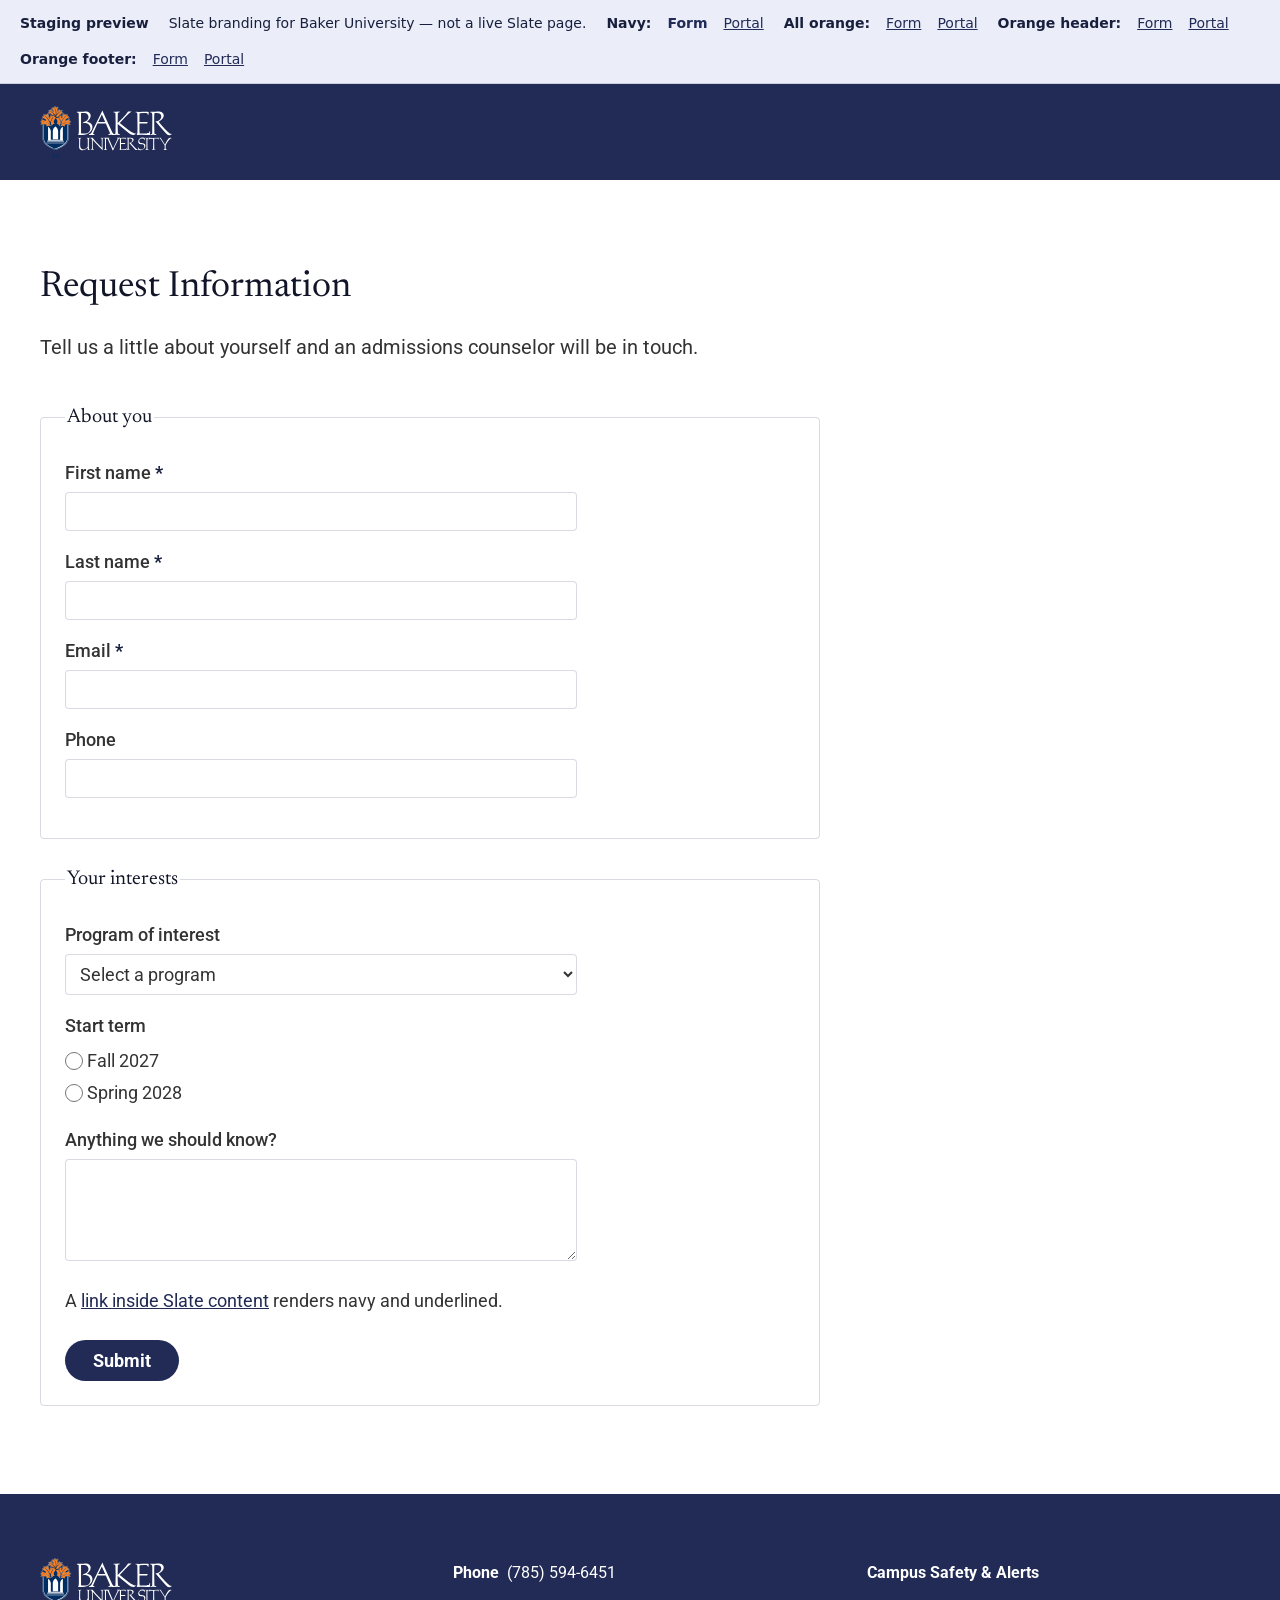
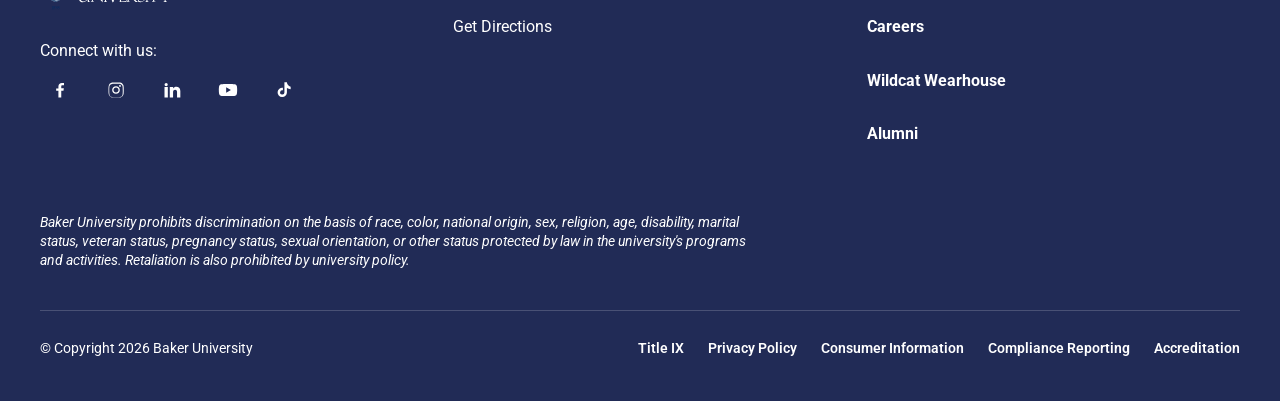
==== index.html @ 37a2f18e "Split chrome themes into independent header, footer and accent switches Full orange on both bands re" ====
<!doctype html>
<html lang="en">
<head>
    <meta charset="utf-8">
    <meta name="viewport" content="width=device-width, initial-scale=1">

    <title>Request Information | Baker University</title>
    <meta name="description" content="Staging preview of Baker University's Slate branding — form page, navy treatment.">
    <meta name="robots" content="noindex,nofollow">

    <!-- Same families and weights requested in shared/build.xslt. -->
    <link rel="preconnect" href="https://fonts.googleapis.com">
    <link rel="preconnect" href="https://fonts.gstatic.com" crossorigin>
    <link rel="stylesheet" href="https://fonts.googleapis.com/css2?family=Newsreader:ital,opsz,wght@0,6..72,300;0,6..72,400;0,6..72,500;0,6..72,600;1,6..72,300;1,6..72,400&family=Roboto:wght@300;400;500;700&display=swap">

    <!-- The SAME stylesheet that ships to Slate, not a staging copy of it. -->
    <link rel="stylesheet" href="shared/build.css">

    <style>
        .preview-bar {
            font: 500 14px/1.4 system-ui, -apple-system, "Segoe UI", sans-serif;
            background: #EBEEF9;
            color: #171F3D;
            padding: 10px 20px;
            display: flex;
            flex-wrap: wrap;
            gap: 8px 20px;
            align-items: center;
            border-bottom: 1px solid rgba(23, 31, 61, 0.15);
        }
        .preview-bar strong { font-weight: 700; }
        .preview-bar nav { display: flex; flex-wrap: wrap; gap: 8px 16px; align-items: center; }
        .preview-bar__group { font-weight: 700; }
        .preview-bar a { color: #212B56; padding: 4px 0; }
        .preview-bar a[aria-current] { text-decoration: none; font-weight: 700; }
        @media print { .preview-bar { display: none; } }
    </style>
</head>
<body>

    <!-- GENERATED by tools/make-staging.py — edit shared/build.xslt or
         tools/demo/demo-form.html, then re-run the script. -->

    <a class="skip-link" href="#main-content">Skip to main content</a>

    <div class="preview-bar">
        <strong>Staging preview</strong>
        <span>Slate branding for Baker University &mdash; not a live Slate page.</span>
        <nav aria-label="Navy pages">
            <span class="preview-bar__group">Navy:</span>
                <a href="index.html" aria-current="page">Form</a>
                <a href="portal.html">Portal</a>
        </nav>
        <nav aria-label="All orange pages">
            <span class="preview-bar__group">All orange:</span>
                <a href="index-orange.html">Form</a>
                <a href="portal-orange.html">Portal</a>
        </nav>
        <nav aria-label="Orange header pages">
            <span class="preview-bar__group">Orange header:</span>
                <a href="index-orange-header.html">Form</a>
                <a href="portal-orange-header.html">Portal</a>
        </nav>
        <nav aria-label="Orange footer pages">
            <span class="preview-bar__group">Orange footer:</span>
                <a href="index-orange-footer.html">Form</a>
                <a href="portal-orange-footer.html">Portal</a>
        </nav>
    </div>

<header class="site-header" role="banner">
      <div class="site-header__inner">
        <a class="site-header__brand" href="https://www.bakeru.edu/" aria-label="Baker University home">
          <img class="site-header__logo" src="images/logo-baker.svg" alt="Baker University" width="132" height="52" />
        </a>
      </div>
    </header>

    <main id="main-content" class="slate-form-area" role="main">
        <div class="slate-form-area__inner">
            <div id="global"></div>
            <div id="content">

            <!-- DEMO CONTENT — staging only, never shipped. Reproduces the markup Slate
                 renders for a form so the client reviews something realistic and the Slate
                 UI overrides in build.css can be checked before deploy. -->

            <div class="slate-form-area__heading">
                <h1>Request Information</h1>
                <p class="slate-form-area__lede">Tell us a little about yourself and an admissions counselor will be in touch.</p>
            </div>

            <form class="default" action="#" onsubmit="return false;">
                <fieldset>
                    <legend>About you</legend>
                    <div class="form_question form_text">
                        <label for="d_first">First name <span class="required">*</span></label>
                        <input type="text" id="d_first" name="first" size="30">
                    </div>
                    <div class="form_question form_text">
                        <label for="d_last">Last name <span class="required">*</span></label>
                        <input type="text" id="d_last" name="last" size="30">
                    </div>
                    <div class="form_question form_email">
                        <label for="d_email">Email <span class="required">*</span></label>
                        <input type="email" id="d_email" name="email" size="30">
                    </div>
                    <div class="form_question form_phone">
                        <label for="d_phone">Phone</label>
                        <input type="tel" id="d_phone" name="phone" size="20">
                    </div>
                </fieldset>

                <fieldset>
                    <legend>Your interests</legend>
                    <div class="form_question form_select">
                        <label for="d_program">Program of interest</label>
                        <select id="d_program" name="program">
                            <option>Select a program</option>
                            <option>Business</option>
                            <option>Computer Science &amp; Technology</option>
                            <option>Education</option>
                            <option>Nursing</option>
                        </select>
                    </div>
                    <div class="form_question form_radio">
                        <label>Start term</label>
                        <ul class="cr">
                            <li class="cr"><input type="radio" id="d_t1" name="term"> <label class="inline" for="d_t1">Fall 2027</label></li>
                            <li class="cr"><input type="radio" id="d_t2" name="term"> <label class="inline" for="d_t2">Spring 2028</label></li>
                        </ul>
                    </div>
                    <div class="form_question form_textarea">
                        <label for="d_notes">Anything we should know?</label>
                        <textarea id="d_notes" name="notes" rows="4" cols="40"></textarea>
                    </div>
                    <p>A <a href="#">link inside Slate content</a> renders navy and underlined.</p>
                    <button class="default" type="button">Submit</button>
                </fieldset>
            </form>

            </div>
        </div>
    </main>

<footer class="site-footer" id="fsFooter" role="contentinfo">
      <div class="site-footer__inner">

        <div class="site-footer__top">

          <div class="site-footer__brand-col">
            <a class="site-footer__brand" href="https://www.bakeru.edu/" aria-label="Baker University home">
              <img class="site-footer__logo" src="images/logo-baker.svg" alt="Baker University" width="132" height="52" />
            </a>
            <p class="site-footer__social-label">Connect with us:</p>
            <nav class="site-footer__social" aria-label="Social media">
              <ul>
                <li>
                  <a href="https://www.facebook.com/BakerUniversity/" target="_blank" rel="noopener" aria-label="Baker University on Facebook (opens in a new window)">
                    <svg viewBox="0 0 24 24" aria-hidden="true" focusable="false" width="20" height="20" xmlns="http://www.w3.org/2000/svg"><path fill="currentColor" d="M13.5 21v-8h2.7l.4-3.1h-3.1V7.9c0-.9.3-1.5 1.6-1.5h1.7V3.6c-.3 0-1.3-.1-2.5-.1-2.5 0-4.2 1.5-4.2 4.3v2.4H7.4V13h2.7v8h3.4z" /></svg>
                  </a>
                </li>
                <li>
                  <a href="https://www.instagram.com/bakeruniversity/" target="_blank" rel="noopener" aria-label="Baker University on Instagram (opens in a new window)">
                    <svg viewBox="0 0 24 24" aria-hidden="true" focusable="false" width="20" height="20" xmlns="http://www.w3.org/2000/svg"><path fill="currentColor" d="M12 4.5c2.4 0 2.7 0 3.7.1 1 0 1.5.2 1.9.4.5.2.8.4 1.2.8.4.4.6.7.8 1.2.2.4.3.9.4 1.9 0 1 .1 1.3.1 3.7s0 2.7-.1 3.7c0 1-.2 1.5-.4 1.9-.2.5-.4.8-.8 1.2-.4.4-.7.6-1.2.8-.4.2-.9.3-1.9.4-1 0-1.3.1-3.7.1s-2.7 0-3.7-.1c-1 0-1.5-.2-1.9-.4-.5-.2-.8-.4-1.2-.8-.4-.4-.6-.7-.8-1.2-.2-.4-.3-.9-.4-1.9 0-1-.1-1.3-.1-3.7s0-2.7.1-3.7c0-1 .2-1.5.4-1.9.2-.5.4-.8.8-1.2.4-.4.7-.6 1.2-.8.4-.2.9-.3 1.9-.4 1 0 1.3-.1 3.7-.1M12 3c-2.4 0-2.8 0-3.7.1-1 0-1.6.2-2.2.4-.6.2-1.2.6-1.7 1.1S3.7 5.7 3.5 6.3c-.2.6-.4 1.2-.4 2.2C3 9.4 3 9.7 3 12s0 2.6.1 3.6c0 1 .2 1.6.4 2.2.2.6.6 1.2 1.1 1.7s1 .9 1.7 1.1c.6.2 1.2.4 2.2.4 1 .1 1.3.1 3.6.1s2.7 0 3.7-.1c1 0 1.6-.2 2.2-.4.6-.2 1.2-.6 1.7-1.1s.9-1 1.1-1.7c.2-.6.4-1.2.4-2.2 0-1 .1-1.3.1-3.6s0-2.6-.1-3.7c0-1-.2-1.6-.4-2.2-.2-.6-.6-1.2-1.1-1.7s-1-.9-1.7-1.1c-.6-.2-1.2-.4-2.2-.4C14.6 3 14.3 3 12 3zm0 4.4c-2.5 0-4.6 2-4.6 4.6s2 4.6 4.6 4.6 4.6-2 4.6-4.6-2.1-4.6-4.6-4.6zm0 7.6c-1.7 0-3-1.3-3-3s1.3-3 3-3 3 1.3 3 3-1.3 3-3 3zm4.8-8.9c-.6 0-1.1.5-1.1 1.1s.5 1.1 1.1 1.1 1.1-.5 1.1-1.1c-.1-.6-.5-1.1-1.1-1.1z" /></svg>
                  </a>
                </li>
                <li>
                  <a href="https://www.linkedin.com/school/baker-university/" target="_blank" rel="noopener" aria-label="Baker University on LinkedIn (opens in a new window)">
                    <svg viewBox="0 0 24 24" aria-hidden="true" focusable="false" width="20" height="20" xmlns="http://www.w3.org/2000/svg"><path fill="currentColor" d="M6.94 5.5a1.94 1.94 0 1 1-3.88 0 1.94 1.94 0 0 1 3.88 0zM7 8.48H3V21h4V8.48zm6.32 0H9.34V21h3.94v-6.57c0-3.66 4.77-4 4.77 0V21H22v-7.93c0-6.17-7.06-5.94-8.72-2.91l.04-1.68z" /></svg>
                  </a>
                </li>
                <li>
                  <a href="https://www.youtube.com/channel/UChKbAy2Vp01oiNcTcpHyY4g" target="_blank" rel="noopener" aria-label="Baker University on YouTube (opens in a new window)">
                    <svg viewBox="0 0 24 24" aria-hidden="true" focusable="false" width="20" height="20" xmlns="http://www.w3.org/2000/svg"><path fill="currentColor" d="M23 12s0-3.2-.4-4.7a3 3 0 0 0-2.1-2.1C18.9 4.7 12 4.7 12 4.7s-6.9 0-8.5.5a3 3 0 0 0-2.1 2.1C1 8.8 1 12 1 12s0 3.2.4 4.7a3 3 0 0 0 2.1 2.1c1.6.5 8.5.5 8.5.5s6.9 0 8.5-.5a3 3 0 0 0 2.1-2.1c.4-1.5.4-4.7.4-4.7zM9.8 15.2V8.8l5.7 3.2-5.7 3.2z" /></svg>
                  </a>
                </li>
                <li>
                  <a href="https://www.tiktok.com/@bakeruniversity" target="_blank" rel="noopener" aria-label="Baker University on TikTok (opens in a new window)">
                    <svg viewBox="0 0 24 24" aria-hidden="true" focusable="false" width="20" height="20" xmlns="http://www.w3.org/2000/svg"><path fill="currentColor" d="M16.6 5.8a4.8 4.8 0 0 1-1.1-3.1h-3v12.2a2.6 2.6 0 1 1-1.8-2.5v-3a5.6 5.6 0 1 0 4.8 5.5V9.6a7.8 7.8 0 0 0 4.5 1.4V8a4.8 4.8 0 0 1-3.4-2.2z" /></svg>
                  </a>
                </li>
              </ul>
            </nav>
          </div>

          <section class="site-footer__contact" aria-label="Contact information">
            <ul>
              <li>
                <span class="site-footer__contact-label">Phone</span>
                <a href="tel:+17855946451">(785) 594-6451</a>
              </li>
              <li>
                <a href="https://maps.app.goo.gl/aQkYZK3bDLcsYEPbA" target="_blank" rel="noopener">Get Directions<span class="visually-hidden"> (opens in a new window)</span></a>
              </li>
            </ul>
          </section>

          <nav class="site-footer__utility" aria-label="Footer navigation">
            <ul>
              <li><a href="https://www.bakeru.edu/campus-safety">Campus Safety &amp; Alerts</a></li>
              <li><a href="https://www.bakeru.edu/about-baker/careers-baker">Careers</a></li>
              <li><a href="https://wildcatwearhouse.myshopify.com/" target="_blank" rel="noopener">Wildcat Wearhouse<span class="visually-hidden"> (opens in a new window)</span></a></li>
              <li><a href="https://www.bakeru.edu/alumni">Alumni</a></li>
            </ul>
          </nav>

        </div>

        <p class="site-footer__statement">Baker University prohibits discrimination on the basis of race, color, national origin, sex, religion, age, disability, marital status, veteran status, pregnancy status, sexual orientation, or other status protected by law in the university's programs and activities. Retaliation is also prohibited by university policy.</p>

        <div class="site-footer__bottom">
          <p class="site-footer__copyright">&#169; Copyright 2026 Baker University</p>
          <nav class="site-footer__legal" aria-label="Legal">
            <ul>
              <li><a href="https://www.bakeru.edu/policies-procedures/title-ix">Title IX</a></li>
              <li><a href="https://www.bakeru.edu/policies-procedures/privacy-policy">Privacy Policy</a></li>
              <li><a href="https://www.bakeru.edu/consumer-information">Consumer Information</a></li>
              <li><a href="https://www.bakeru.edu/policies-procedures/compliance-reporting">Compliance Reporting</a></li>
              <li><a href="https://www.bakeru.edu/about-baker/accreditations-standards">Accreditation</a></li>
            </ul>
          </nav>
        </div>

      </div>
    </footer>

</body>
</html>
---- shared/build.css ----
/* ============================================================================
   build.css — Baker University Slate branding
   ----------------------------------------------------------------------------
   This is the production stylesheet pasted into Slate's Branding Editor AND
   the stylesheet the staging page loads. One file, no flattening step, so the
   two can never drift apart.

   It contains no image references, which is what makes that possible: the only
   asset (the logo) is an <img> in the markup, not a CSS background.

   Structure (cascade order):
     1. Design tokens
     2. Minimal reset          — deliberately scoped; see the note in that section
     3. Base typography
     4. Layout                 — the Slate content region
     5. Components             — site-header, site-footer
     6. Slate UI overrides     — elements Slate renders itself

   Retuning brand color, type or spacing means editing tokens in section 1.
   Everything below reads from them.
   ============================================================================ */


/* ============================================================================
   1. DESIGN TOKENS
   ----------------------------------------------------------------------------
   Colors are sampled from bakeru.edu's computed styles, not from the brand
   guidelines PDF, because the portal has to read as part of the live site.

   Where they differ (the PDF lists navy #001E42 and Cadmium Orange #F4771D as
   primary; the site renders navy #212B56 and a lighter orange), the site wins.
   Both values are recorded here so the difference is a decision, not a bug.
   ============================================================================ */

:root {

    /* Brand — as the live site renders them */
    --color-navy:         #212B56;   /* main header bar, footer, primary buttons */
    --color-navy-dark:    #171F3D;   /* site's utility bar; hover/active surfaces */
    --color-navy-deep:    #111527;   /* headings, text on light/orange surfaces */
    --color-orange:       #F6924A;   /* accent fills — pairs with navy-deep text */
    --color-orange-brand: #F4771D;   /* brand guide Cadmium Orange; accents only  */
    --color-light-navy:   #EBEEF9;   /* tint surfaces, pill backgrounds */
    --color-white:        #FFFFFF;
    --color-off-white:    #FFFCF6;   /* the site's nav text white */

    /* Surfaces & text */
    --color-text-body:    #333333;
    --color-text-heading: var(--color-navy-deep);
    --color-text-on-dark: var(--color-white);
    /* The header and footer are themed independently (see section 7), so each
       band carries its own text colour rather than sharing one. */
    --color-text-on-header: var(--color-text-on-dark);
    --color-text-on-footer: var(--color-text-on-dark);
    --color-link:         var(--color-navy);   /* NOT orange — see note below */
    --color-bg-page:      var(--color-white);
    --color-bg-header:    var(--color-navy);
    --color-bg-footer:    var(--color-navy);
    --color-divider:      rgba(255, 255, 255, 0.18);
    --color-border-soft:  rgba(33, 43, 86, 0.17);

    /* Accessibility note on orange:
       #F4771D on white is about 2.8:1 — it fails WCAG AA for text. Orange is
       used here as a fill with --color-navy-deep text on top (the pattern the
       live site uses for its buttons), never as text or a link color. */

    /* Typography — both families are Google Fonts and both match the brand
       guidelines, so there is no paid-font substitution to manage. */
    --font-heading: "Newsreader", Georgia, "Times New Roman", serif;
    --font-body:    "Roboto", system-ui, -apple-system, "Segoe UI", Arial, sans-serif;

    /* Type scale */
    --fz-display:   3rem;        /* 48px */
    --fz-h1:        2.25rem;     /* 36px */
    --fz-h2:        1.75rem;     /* 28px */
    --fz-h3:        1.25rem;     /* 20px */
    --fz-body:      1.125rem;    /* 18px — the site's body size */
    --fz-ui:        1rem;        /* 16px — footer links, utility text */
    --fz-lede:      1.25rem;     /* 20px — intro paragraph under a page title */
    --fz-small:     0.875rem;    /* 14px */
    --fz-legal:     0.8125rem;   /* 13px */

    --lh-tight:     1.15;
    --lh-snug:      1.35;
    --lh-normal:    1.667;   /* 30px on 18px, as the site sets it */

    --letter-spacing-label: 0.06em;

    /* Spacing */
    --space-2xs:  0.25rem;
    --space-xs:   0.5rem;
    --space-sm:   1rem;
    --space-md:   1.5rem;
    --space-lg:   2.5rem;
    --space-xl:   4rem;
    --space-2xl:  5rem;

    /* Layout */
    --max-width-content:  1280px;
    --max-width-form:     780px;   /* forms, events, decision letters */
    --max-width-wide:     1120px;  /* checklist/portal pages with a sidebar */
    --content-pad-x:      1.25rem;
    --content-pad-x-lg:   2.5rem;

    --header-height:      96px;
    --header-height-sm:   72px;
    --logo-height:        52px;
    --logo-height-sm:     40px;

    --radius-pill:        9999px;
    --radius-sm:          4px;
    --transition-fast:    150ms ease;
}


/* ============================================================================
   2. MINIMAL RESET (scoped on purpose)
   ----------------------------------------------------------------------------
   A full modern reset is too aggressive for Slate. Universal `margin: 0` and
   `list-style: none` break Slate's own form rendering, checklist and menus,
   which we do not control and cannot re-style exhaustively. This is the safe
   subset: box-sizing, media defaults, motion preferences, and a screen-reader
   utility that doubles as an alias for Slate's own .fsStyleSROnly.
   ============================================================================ */

*,
*::before,
*::after {
    box-sizing: border-box;
}

img,
picture,
video,
canvas,
svg {
    max-width: 100%;
    height: auto;
}

.site-header svg,
.site-footer svg {
    display: block;
}

@media (prefers-reduced-motion: reduce) {
    *,
    *::before,
    *::after {
        animation-duration: 0.01ms !important;
        animation-iteration-count: 1 !important;
        transition-duration: 0.01ms !important;
        scroll-behavior: auto !important;
    }
}

.visually-hidden,
.fsStyleSROnly {
    position: absolute;
    width: 1px;
    height: 1px;
    padding: 0;
    margin: -1px;
    overflow: hidden;
    clip: rect(0, 0, 0, 0);
    white-space: nowrap;
    border: 0;
}

/* Keyboard users must be able to jump past the header on every Slate page. */
.skip-link {
    position: absolute;
    left: -9999px;
    top: 0;
    z-index: 999;
    padding: var(--space-xs) var(--space-sm);
    background-color: var(--color-white);
    color: var(--color-navy);
    font-family: var(--font-body);
    font-weight: 700;
    text-decoration: none;
}

.skip-link:focus {
    left: 0;
}

/* One visible focus treatment for everything, including Slate's own controls.
   The :focus rule is the fallback; :focus-visible then removes the ring for
   mouse users in browsers that support it. */
a:focus,
button:focus,
input:focus,
select:focus,
textarea:focus {
    outline: 3px solid var(--color-orange);
    outline-offset: 2px;
}

a:focus:not(:focus-visible),
button:focus:not(:focus-visible),
input:focus:not(:focus-visible),
select:focus:not(:focus-visible),
textarea:focus:not(:focus-visible) {
    outline: none;
}

a:focus-visible,
button:focus-visible,
input:focus-visible,
select:focus-visible,
textarea:focus-visible {
    outline: 3px solid var(--color-orange);
    outline-offset: 2px;
}

/* On navy, orange does not separate from the background enough — use white
   with an orange inner edge so the ring reads on either surface. */
.site-header a:focus-visible,
.site-footer a:focus-visible {
    outline-color: var(--color-white);
}


/* ============================================================================
   3. BASE TYPOGRAPHY
   ============================================================================ */

body {
    margin: 0;
    background-color: var(--color-bg-page);
    color: var(--color-text-body);
    font-family: var(--font-body);
    font-size: var(--fz-body);
    line-height: var(--lh-normal);
    -webkit-font-smoothing: antialiased;
    -moz-osx-font-smoothing: grayscale;
}

/* Headings inside Slate content get the serif treatment, matching the site.
   Scoped to #content and our own chrome so Slate's UI chrome is left alone. */
#content h1,
#content h2,
#content h3,
.slate-form-area__heading h1 {
    font-family: var(--font-heading);
    color: var(--color-text-heading);
    font-weight: 400;
    line-height: var(--lh-tight);
}

#content h1,
.slate-form-area__heading h1 {
    font-size: clamp(2rem, 1.6rem + 1.4vw, var(--fz-h1));
}

#content h2 {
    font-size: var(--fz-h2);
}

#content h3 {
    font-size: var(--fz-h3);
}


/* ============================================================================
   4. LAYOUT — the Slate content region
   ----------------------------------------------------------------------------
   Slate injects every page it renders (forms, events, portal pages, the
   application checklist, decision letters) inside #content. This wrapper gives
   all of them the same width, padding and vertical rhythm.

   build.xslt's inline <style> — which is Slate's own, kept verbatim — also sets
   #content { padding: 15px }. We layer on top of that rather than fight it.
   ============================================================================ */

.container,
.site-header__inner,
.site-footer__inner,
.slate-form-area__inner {
    width: 100%;
    max-width: var(--max-width-content);
    margin-inline: auto;
    padding-inline: var(--content-pad-x);
}

@media (min-width: 1024px) {
    .container,
    .site-header__inner,
    .site-footer__inner,
    .slate-form-area__inner {
        padding-inline: var(--content-pad-x-lg);
    }
}

.slate-form-area {
    background-color: var(--color-bg-page);
    padding-block: var(--space-xl);
    min-height: 55vh;
}

/* The wrapper is the same container as the header and footer, so Slate content
   starts on the same left gutter as the logo — which is how bakeru.edu lines up
   its own interior pages. The reading measure is applied to #content inside it
   rather than by centering a narrower wrapper, which would leave the content
   floating off the chrome's grid. */

/* Slate's own inline <style> in build.xslt sets #content { padding: 15px }.
   Rather than fight it, override it deterministically so all gutters come from
   the wrapper and staging matches production to the pixel. */
.slate-form-area #content {
    padding: 0;
}

.slate-form-area__heading,
.slate-form-area #content {
    max-width: var(--max-width-form);
}

/* Checklist and portal pages render a #side / #main two-column layout, subtabs
   or a fixed table. At the form measure those get cramped, so widen when one is
   present. Browsers without :has() keep the form measure — tighter than ideal,
   never broken. */
.slate-form-area #content:has(#side),
.slate-form-area #content:has(ul.subtabs),
.slate-form-area #content:has(table.fixed) {
    max-width: var(--max-width-wide);
}

.slate-form-area__heading {
    margin-bottom: var(--space-lg);
}

.slate-form-area__lede {
    color: var(--color-text-body);
    font-size: var(--fz-lede);
    line-height: var(--lh-snug);
    margin-top: var(--space-xs);
    max-width: 62ch;
}


/* ============================================================================
   5. COMPONENTS — site-header
   ----------------------------------------------------------------------------
   Navy bar, logo only. The live site's mega-menu is deliberately not ported:
   it depends on the site's JavaScript, weighs ~166KB of markup on its own, and
   every link in it leads away from the form the applicant is in the middle of.
   ============================================================================ */

.site-header {
    background-color: var(--color-bg-header);
    position: relative;
    z-index: 10;
}

.site-header__inner {
    display: flex;
    align-items: center;
    justify-content: flex-start;
    min-height: var(--header-height);
}

/* The brand link wraps only an image, so it normally shows no text — but if
   the logo ever fails to load, the alt text must still be legible on the band
   rather than falling back to the browser's default link blue. */
.site-header a,
.site-header a:link,
.site-header a:visited {
    color: var(--color-text-on-header);
    text-decoration: none;
}

.site-header__brand {
    display: inline-flex;
    align-items: center;
    line-height: 0;
    transition: opacity var(--transition-fast);
}

.site-header__brand:hover,
.site-header__brand:focus-visible {
    opacity: 0.8;
}

.site-header__logo {
    height: var(--logo-height);
    width: auto;
}

@media (max-width: 640px) {
    .site-header__inner {
        min-height: var(--header-height-sm);
    }
    .site-header__logo {
        height: var(--logo-height-sm);
    }
}


/* ============================================================================
   5. COMPONENTS — site-footer
   ----------------------------------------------------------------------------
   Mirrors bakeru.edu's footer: brand + social, contact, utility links, the
   non-discrimination statement, and a legal row. Flat navy, no background
   image — which is why this stylesheet has no url() references at all.
   ============================================================================ */

.site-footer {
    background-color: var(--color-bg-footer);
    color: var(--color-text-on-footer);
    font-size: var(--fz-ui);
    line-height: var(--lh-snug);
}

.site-footer__inner {
    padding-block: var(--space-xl) var(--space-lg);
}

.site-footer a,
.site-footer a:link,
.site-footer a:visited {
    color: var(--color-text-on-footer);
    text-decoration: none;
}

/* Text colour never changes on hover — one value per band is the only one with
   reliable contrast on it. Only the underline changes state. */
.site-footer a:hover,
.site-footer a:focus-visible {
    text-decoration: underline;
}

.site-footer__top {
    display: grid;
    grid-template-columns: repeat(auto-fit, minmax(240px, 1fr));
    gap: var(--space-lg);
    align-items: start;
}

/* ---- Brand + social ---- */

.site-footer__brand {
    display: inline-flex;
    line-height: 0;
}

.site-footer__logo {
    height: var(--logo-height);
    width: auto;
}

.site-footer__social-label {
    margin: var(--space-md) 0 var(--space-xs);
    font-size: var(--fz-ui);
}

.site-footer__social ul {
    display: flex;
    flex-wrap: wrap;
    gap: var(--space-sm);
    list-style: none;
    margin: 0;
    padding: 0;
}

.site-footer__social a {
    display: inline-flex;
    align-items: center;
    justify-content: center;
    width: 40px;
    height: 40px;
    border-radius: var(--radius-pill);
    color: var(--color-white);
    transition: background-color var(--transition-fast), color var(--transition-fast);
}

/* The one place the treatment inverts: the icon is the visual focus, not text,
   and orange-on-navy-deep clears contrast comfortably. */
.site-footer__social a:hover,
.site-footer__social a:focus-visible {
    background-color: var(--color-orange);
    color: var(--color-navy-deep);
    text-decoration: none;
}

/* ---- Contact ---- */

.site-footer__contact ul {
    list-style: none;
    margin: 0;
    padding: 0;
    display: grid;
    gap: var(--space-md);
}

.site-footer__contact li {
    display: flex;
    align-items: baseline;
    gap: var(--space-xs);
}

.site-footer__contact-label {
    font-weight: 700;
}

.site-footer__contact a {
    text-decoration: underline;
}

.site-footer__contact a:hover,
.site-footer__contact a:focus-visible {
    text-decoration: none;
}

/* ---- Utility links ---- */

.site-footer__utility ul {
    list-style: none;
    margin: 0;
    padding: 0;
    display: grid;
    gap: var(--space-md);
}

.site-footer__utility a {
    font-weight: 700;
}

/* List links are discrete targets, not inline prose, so give them enough
   height to satisfy WCAG 2.5.8 (24px minimum) on touch screens. */
.site-footer__utility a,
.site-footer__legal a,
.site-footer__contact a {
    display: inline-block;
    padding-block: 4px;
}

/* ---- Statement + legal ---- */

.site-footer__statement {
    margin: var(--space-xl) 0 var(--space-lg);
    font-size: var(--fz-small);
    font-style: italic;
    line-height: var(--lh-snug);
    max-width: 90ch;
}

.site-footer__bottom {
    display: flex;
    flex-wrap: wrap;
    gap: var(--space-sm) var(--space-lg);
    align-items: center;
    justify-content: space-between;
    padding-top: var(--space-md);
    border-top: 1px solid var(--color-divider);
}

.site-footer__copyright {
    margin: 0;
    font-size: var(--fz-small);
}

.site-footer__legal ul {
    display: flex;
    flex-wrap: wrap;
    gap: var(--space-sm) var(--space-md);
    list-style: none;
    margin: 0;
    padding: 0;
    font-size: var(--fz-small);
}

.site-footer__legal a {
    font-weight: 600;
    text-decoration: underline;
}

.site-footer__legal a:hover,
.site-footer__legal a:focus-visible {
    text-decoration: none;
}


/* ============================================================================
   6. SLATE UI OVERRIDES
   ----------------------------------------------------------------------------
   Rules below style elements Slate renders itself, not our chrome: forms, the
   application and financial aid checklists, the file uploader, the application
   menu sidebar, event registration, decision letters.

   Most of these are carried over from the standard Slate build.css and
   recolored to Baker's navy. They are known fixes for Slate's own markup, so
   if a future Slate release breaks one, comment it out rather than deleting it
   — that keeps the history of why it existed.

   IMPORTANT: reconcile this section against Baker's current build.css (in
   /reference) before handing the files to Charlie. Anything Baker's instance
   already relies on that is not represented here needs to be carried forward.
   ============================================================================ */

/* Links inside Slate content. Navy, not orange — orange fails contrast on
   white at text sizes. */
#content a,
#content a:link,
#content a:visited {
    color: var(--color-link);
    text-decoration: underline;
}

#content a:hover,
#content a:active,
#content a:focus-visible {
    color: var(--color-navy-dark);
    text-decoration: none;
}

/* ----------------------------------------------------------------------------
   Content rhythm and structural helpers.

   Slate ships its own stylesheet that gives #content its vertical rhythm, its
   horizontal subtab row and the floated #side / #main pair. We restate the
   structural essentials here for two reasons: the staging page has no Slate
   stylesheet behind it, so without these the client would review a page that
   does not resemble the real thing; and if a Slate release changes those
   defaults, our chrome keeps its shape.
   ---------------------------------------------------------------------------- */

#content p,
#content ul:not(.subtabs):not(.cr):not(.tabs),
#content ol,
#content table {
    margin-block: 0 var(--space-md);
}

#content h2 {
    margin-block: var(--space-lg) var(--space-sm);
}

#content h3 {
    margin-block: var(--space-md) var(--space-xs);
}

/* Slate marks radio/checkbox lists with .cr and expects them unbulleted. */
#content ul.cr,
#content li.cr {
    list-style: none;
}

#content ul.cr {
    margin: 0;
    padding: 0;
}

#content li.cr {
    display: flex;
    align-items: center;
    gap: var(--space-2xs);
    min-height: 32px;
}

/* Native radios and checkboxes render at 13px; scale them up so the control
   itself is a reasonable target, not just its label. */
#content .form_question input[type=radio],
#content .form_question input[type=checkbox] {
    width: 1.125rem;
    height: 1.125rem;
    margin: 0;
    accent-color: var(--color-navy);
}

/* Subtabs are a horizontal row of pills, not a bulleted list. */
#content ul.subtabs,
#content ul.tabs {
    display: flex;
    flex-wrap: wrap;
    gap: var(--space-xs);
    list-style: none;
    margin: 0;
    padding: 0 0 20px;
}

/* Readable defaults for Slate's data tables (checklists, decision summaries). */
#content table {
    border-collapse: collapse;
    width: 100%;
}

#content th,
#content td {
    padding: var(--space-xs) var(--space-sm);
    border-bottom: 1px solid var(--color-border-soft);
    text-align: left;
    vertical-align: top;
}

#content thead th {
    font-weight: 700;
    color: var(--color-text-heading);
    border-bottom-width: 2px;
}

/* Slate floats the portal sidebar; keep that here so staging matches. */
#side,
#main {
    float: left;
}

#content::after,
.slate-form-area__inner::after {
    content: "";
    display: table;
    clear: both;
}

/* Slate's form controls inherit inconsistent fonts and sizes from its own
   stylesheet; normalize them to Baker's body face. */
input,
button,
textarea,
select,
optgroup,
option,
input[type=password],
input[type=text],
input[type=email],
input[type=tel],
input:not([type]) {
    font-family: inherit !important;
    font-size: 100%;
}

/* Slate's form questions put the label inline with the control, which leaves a
   ragged column of inputs at different left edges. Stacking the label above the
   field lines every control up and gives the labels room to wrap on a phone. */
#content .form_question {
    margin-bottom: var(--space-sm);
}

#content .form_question > label {
    display: block;
    margin-bottom: var(--space-2xs);
}

/* Radio and checkbox options keep their inline label — the control belongs
   beside its text, not above it. */
#content .form_question li.cr > label,
#content .form_question label.inline {
    display: inline;
    margin-bottom: 0;
}

#content .form_question input[type=text],
#content .form_question input[type=password],
#content .form_question input[type=email],
#content .form_question input[type=tel],
#content .form_question input:not([type]),
#content .form_question textarea,
#content .form_question select {
    width: 100%;
    max-width: 32rem;
}

#content input[type=text],
#content input[type=password],
#content input[type=email],
#content input[type=tel],
#content input:not([type]),
#content textarea,
#content select {
    padding: 8px 10px;
    border: 1px solid var(--color-border-soft);
    border-radius: var(--radius-sm);
    background-color: var(--color-white);
    color: var(--color-text-body);
    max-width: 100%;
}

/* Slate marks required fields with .required — make that visible, not just
   conveyed by color. */
#content .form_question label .required,
#content .required {
    color: var(--color-navy-dark);
    font-weight: 700;
}

#content .form_label,
#content .form_question > label {
    font-weight: 500;
}

#content legend {
    max-width: 100%;   /* IE/Edge legend wrapping */
    font-family: var(--font-heading);
    font-size: var(--fz-h3);
    color: var(--color-text-heading);
}

#content fieldset {
    border: 1px solid var(--color-border-soft);
    border-radius: var(--radius-sm);
    padding: var(--space-md);
    /* Browsers give fieldset a default 2px inline margin, which knocks it off
       the left gutter the heading and chrome share. */
    margin: 0 0 var(--space-md);
}

/* Buttons — the site's pill treatment: navy fill, white label. */
button.default,
button[type=button],
button[type=submit],
#content input[type=submit] {
    padding: 10px 28px;
    border: 0;
    border-radius: var(--radius-pill);
    background-color: var(--color-navy);
    color: var(--color-white);
    font-weight: 700;
    cursor: pointer;
    transition: background-color var(--transition-fast);
}

button.default:hover,
button[type=button]:hover,
button[type=submit]:hover,
#content input[type=submit]:hover {
    background-color: var(--color-navy-dark);
}

/* Mobile: Slate's inputs default to fixed pixel widths that overflow. */
@media screen and (max-width: 600px) {
    button,
    textarea,
    input[type=password],
    input[type=text],
    input[type=email],
    input[type=tel],
    input:not([type]),
    div.form_question:not([class*="form_birthdate"]) select {
        width: 100%;
    }
}

/* iOS: stop the mega-wide Slate tables from scrolling the whole page sideways. */
#page {
    overflow-x: hidden;
}

/* Decision-letter confetti canvas sits above page content. */
body > canvas {
    z-index: 500;
}

/* Portfolio / file uploader */
.plupload_filelist_footer {
    height: 43px !important;
}

ul.tabs li a {
    height: 30px;
    font-size: var(--fz-small);
}

.slide {
    height: auto !important;
    width: auto !important;
}

/* Application and Financial Aid checklist subtabs */
#content ul.subtabs {
    padding-bottom: 20px;
}

#content ul.subtabs li a,
#content ul.subtabs li a:link,
#content ul.subtabs li a:visited {
    font-size: var(--fz-small);
    color: var(--color-link);
    padding: 10px;
    border: 1px solid var(--color-border-soft);
    box-shadow: 0.5px 0.5px 1px var(--color-border-soft);
    border-radius: var(--radius-sm);
    text-decoration: none;
}

#content ul.subtabs li a.selected {
    background-color: var(--color-navy) !important;
    color: var(--color-white) !important;
}

#content ul.subtabs li.selected a:hover {
    background-color: var(--color-navy-dark) !important;
    color: var(--color-white) !important;
    box-shadow: 0 5px 20px 5px rgba(0, 0, 0, 0.25);
    transition: all 170ms;
}

/* Application menu sidebar */
#side {
    width: 22%;
    box-sizing: border-box;
}

#main {
    width: 78%;
}

div#menu {
    width: auto;
}

div#menu {
    padding-right: var(--space-md);
}

div#menu ul {
    list-style: none;
    margin: 0;
    padding: 0;
}

div#menu ul li {
    margin-bottom: var(--space-2xs);
}

#content div#menu ul li a,
#content div#menu ul li a:link,
#content div#menu ul li a:visited {
    color: var(--color-link);
    text-decoration: none;
}

div#menu ul li a {
    display: block;
    width: 100%;
    min-width: 100px;
    padding: 8px 12px;
    border-left: 3px solid transparent;
    font-size: var(--fz-ui);
    font-weight: 500;
    overflow-wrap: break-word;
    text-decoration: none;
}

#content div#menu ul li a:hover,
#content div#menu ul li a:focus-visible {
    background-color: var(--color-light-navy);
    border-left-color: var(--color-orange);
    text-decoration: none;
}

#content div#menu ul li a.selected {
    background-color: var(--color-light-navy);
    border-left-color: var(--color-navy);
    color: var(--color-navy);
    font-weight: 700;
}

/* Slate's #side/#main are floated at fixed percentages; stack them on small
   screens so checklist pages stay usable on a phone. */
/* Below 900px the 22% sidebar is too narrow for Slate's menu labels, which
   wrap to three lines. Stack instead. */
@media only screen and (max-width: 899px) {
    #side,
    #main {
        width: 100%;
        float: none;
    }
    div#menu {
        padding-right: 0;
        margin-bottom: var(--space-md);
    }
}

/* Tables: Slate uses table.fixed with colgroups that do not reflow.

   The stock Slate fix stacks every cell into its own block row. That stops the
   overflow, but Slate's markup carries no per-cell labels, so a checklist
   collapses into an unlabelled run of values. Scrolling the table instead keeps
   each value under its column heading. Swap the two blocks if a client ever
   prefers the stacked behavior. */
@media only screen and (max-width: 480px) {
    #content table.fixed {
        display: block;
        width: 100% !important;
        overflow-x: auto;
        -webkit-overflow-scrolling: touch;
    }
    #content table.fixed > colgroup > col {
        display: none;
    }
    #content table.fixed th,
    #content table.fixed td {
        white-space: nowrap;
    }
}

/* Older event landing pages */
@media only screen and (min-width: 768px) {
    .register_datepicker_container {
        flex-direction: column-reverse !important;
        flex-wrap: wrap-reverse;
        width: 65%;
    }
    #register_events {
        width: 80% !important;
        margin: auto;
        padding-top: 25px;
    }
    .register_datepicker_sidebar {
        width: 80% !important;
        margin: auto;
    }
    #elp-txt_wrapper {
        float: left;
        width: 35%;
    }
}

/* Print: drop the chrome, keep the content (applicants print checklists and
   decision letters). */
@media print {
    .site-header,
    .site-footer,
    .skip-link {
        display: none !important;
    }
    .slate-form-area {
        padding-block: 0;
    }
    .slate-form-area__inner {
        max-width: none;
    }
}


/* ============================================================================
   7. CHROME THEMES
   ----------------------------------------------------------------------------
   The header band, the footer band and the content accents are three
   independent switches, so any combination the client wants is a class list on
   <body> rather than a new stylesheet:

     (none)                                      navy chrome, navy accents
     chrome-header-orange chrome-footer-orange accent-orange     all orange
     chrome-header-orange accent-orange          orange header, navy footer
     chrome-footer-orange accent-orange          navy header, orange footer

   Every component rule above is untouched; these only move tokens. That is why
   the header and footer carry separate text-colour tokens — a mixed pair needs
   white on one band and dark navy on the other at the same time.

   ACCESSIBILITY, and why nothing here is white on orange:

     white           on #F4771D  =  2.8:1   fails AA at any size
     dark navy       on #F4771D  =  6.47:1  passes AA, and is what we use

   Orange is always a background with dark text on it, never text itself. That
   is also how bakeru.edu uses it: its buttons are orange with dark navy labels,
   and the site never runs orange as a full-width band.
   ============================================================================ */

.chrome-header-orange {
    --color-bg-header:      var(--color-orange-brand);
    --color-text-on-header: var(--color-navy-deep);
}

.chrome-footer-orange {
    --color-bg-footer:      var(--color-orange-brand);
    --color-text-on-footer: var(--color-navy-deep);
    --color-divider:        rgba(17, 21, 39, 0.25);
}

/* The chrome's focus ring is white on navy; on orange it needs the dark value
   to stay visible. */
.chrome-header-orange .site-header a:focus-visible,
.chrome-footer-orange .site-footer a:focus-visible {
    outline-color: var(--color-navy-deep);
}

/* Social icons invert the other way round on orange: navy icon on orange,
   becoming an orange icon inside a navy disc. */
.chrome-footer-orange .site-footer__social a:hover,
.chrome-footer-orange .site-footer__social a:focus-visible {
    background-color: var(--color-navy-deep);
    color: var(--color-orange-brand);
}

/* ---- Content accents ----
   Carries the orange into the page body the way the site does — as fills with
   dark text. Links inside Slate content stay navy in every theme; orange on
   white is 2.8:1 and can never be text. */

.accent-orange button.default,
.accent-orange button[type=button],
.accent-orange button[type=submit],
.accent-orange #content input[type=submit] {
    background-color: var(--color-orange-brand);
    color: var(--color-navy-deep);
}

.accent-orange button.default:hover,
.accent-orange button[type=button]:hover,
.accent-orange button[type=submit]:hover,
.accent-orange #content input[type=submit]:hover {
    background-color: var(--color-navy);
    color: var(--color-white);
}

.accent-orange #content ul.subtabs li a.selected {
    background-color: var(--color-orange-brand) !important;
    color: var(--color-navy-deep) !important;
}

.accent-orange #content ul.subtabs li.selected a:hover {
    background-color: var(--color-navy) !important;
    color: var(--color-white) !important;
}

.accent-orange #content div#menu ul li a.selected {
    border-left-color: var(--color-orange-brand);
}
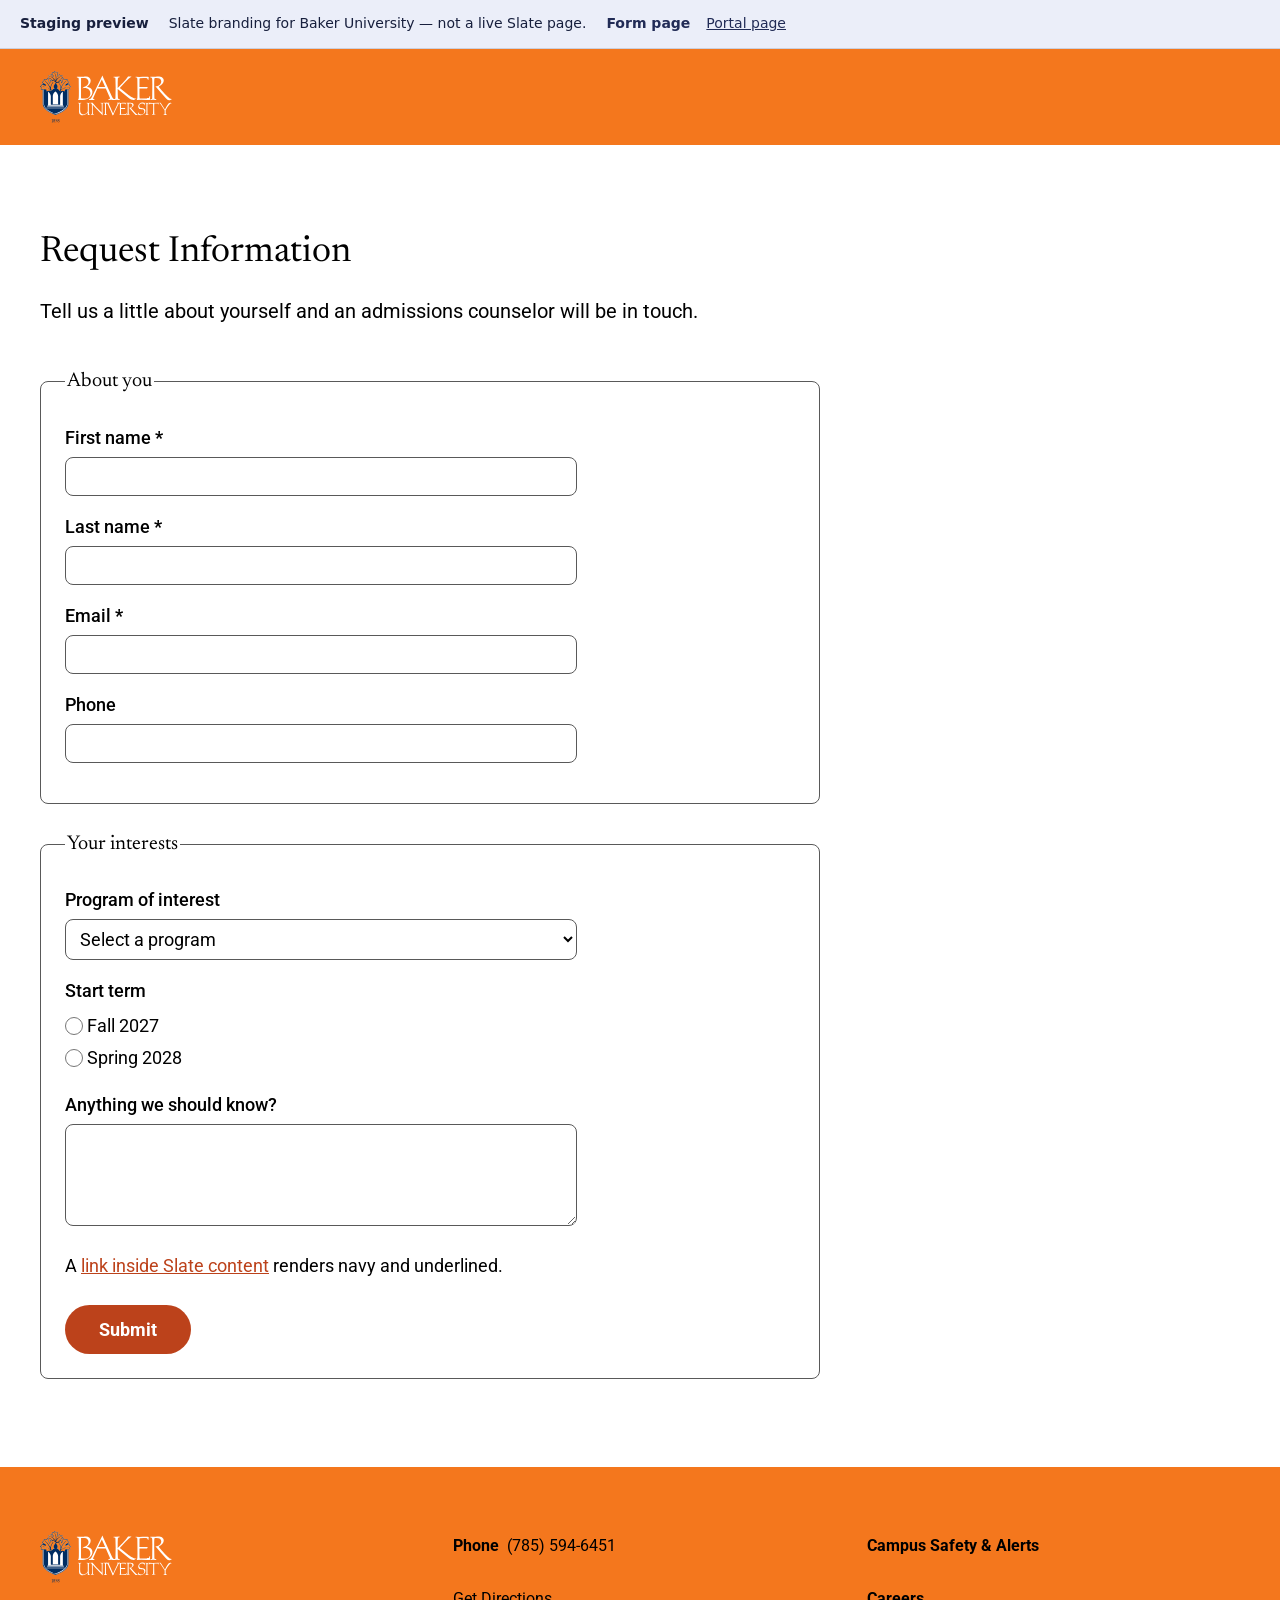
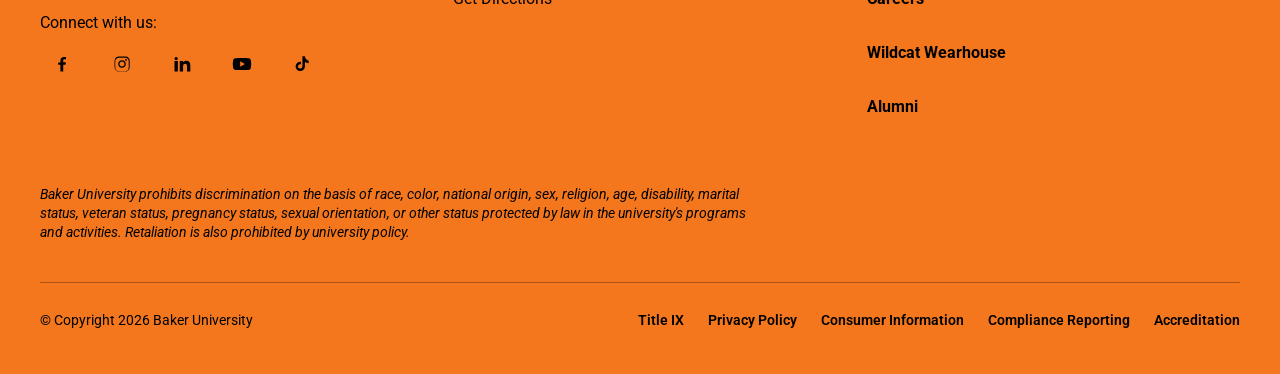
==== commit 6e0766c3: "Apply Baker's 2026-10-02 feedback: orange chrome, orange buttons, black for navy Approved direction:" ====
--- a/index.html
+++ b/index.html
@@ -5,7 +5,7 @@
     <meta name="viewport" content="width=device-width, initial-scale=1">
 
     <title>Request Information | Baker University</title>
-    <meta name="description" content="Staging preview of Baker University's Slate branding — form page, navy treatment.">
+    <meta name="description" content="Staging preview of Baker University's Slate branding — form page.">
     <meta name="robots" content="noindex,nofollow">
 
     <!-- Same families and weights requested in shared/build.xslt. -->
@@ -46,25 +46,9 @@
     <div class="preview-bar">
         <strong>Staging preview</strong>
         <span>Slate branding for Baker University &mdash; not a live Slate page.</span>
-        <nav aria-label="Navy pages">
-            <span class="preview-bar__group">Navy:</span>
-                <a href="index.html" aria-current="page">Form</a>
-                <a href="portal.html">Portal</a>
-        </nav>
-        <nav aria-label="All orange pages">
-            <span class="preview-bar__group">All orange:</span>
-                <a href="index-orange.html">Form</a>
-                <a href="portal-orange.html">Portal</a>
-        </nav>
-        <nav aria-label="Orange header pages">
-            <span class="preview-bar__group">Orange header:</span>
-                <a href="index-orange-header.html">Form</a>
-                <a href="portal-orange-header.html">Portal</a>
-        </nav>
-        <nav aria-label="Orange footer pages">
-            <span class="preview-bar__group">Orange footer:</span>
-                <a href="index-orange-footer.html">Form</a>
-                <a href="portal-orange-footer.html">Portal</a>
+        <nav aria-label="Preview pages">
+                <a href="index.html" aria-current="page">Form page</a>
+                <a href="portal.html">Portal page</a>
         </nav>
     </div>
 
--- a/shared/build.css
+++ b/shared/build.css
@@ -24,61 +24,65 @@
 /* ============================================================================
    1. DESIGN TOKENS
    ----------------------------------------------------------------------------
-   Colors are sampled from bakeru.edu's computed styles, not from the brand
-   guidelines PDF, because the portal has to read as part of the live site.
-
-   Where they differ (the PDF lists navy #001E42 and Cadmium Orange #F4771D as
-   primary; the site renders navy #212B56 and a lighter orange), the site wins.
-   Both values are recorded here so the difference is a decision, not a bug.
+   The palette is the one Baker approved on 2026-10-02: orange header and
+   footer, orange buttons, black replacing navy throughout.
+
+   Every value here has been checked for contrast, and the notes record which
+   ones were constrained by that rather than chosen freely. Full table in
+   README.md; the two that matter most:
+
+     black        on Baker Orange #F4771D  =  7.5:1   (was navy at 6.47:1)
+     white        on Autumn Maple #BC421B  =  5.34:1
+     black        on Autumn Maple #BC421B  =  3.93:1  — fails AA, not used
    ============================================================================ */
 
 :root {
 
-    /* Brand — as the live site renders them */
-    --color-navy:         #212B56;   /* main header bar, footer, primary buttons */
-    --color-navy-dark:    #171F3D;   /* site's utility bar; hover/active surfaces */
-    --color-navy-deep:    #111527;   /* headings, text on light/orange surfaces */
-    --color-orange:       #F6924A;   /* accent fills — pairs with navy-deep text */
-    --color-orange-brand: #F4771D;   /* brand guide Cadmium Orange; accents only  */
-    --color-light-navy:   #EBEEF9;   /* tint surfaces, pill backgrounds */
+    /* Brand */
+    --color-orange:       #F4771D;   /* Cadmium Orange — header, footer, accents */
+    --color-orange-deep:  #BC421B;   /* Autumn Maple — primary call to action */
+    --color-black:        #000000;   /* replaces navy everywhere it appeared */
     --color-white:        #FFFFFF;
-    --color-off-white:    #FFFCF6;   /* the site's nav text white */
+    --color-tint:         #F2F2F2;   /* neutral hover surface */
 
     /* Surfaces & text */
-    --color-text-body:    #333333;
-    --color-text-heading: var(--color-navy-deep);
-    --color-text-on-dark: var(--color-white);
-    /* The header and footer are themed independently (see section 7), so each
-       band carries its own text colour rather than sharing one. */
+    --color-text-body:    var(--color-black);
+    --color-text-heading: var(--color-black);
+    --color-text-on-dark: var(--color-black);
+    /* The header and footer are themed separately so each can carry the text
+       colour its own background needs. */
     --color-text-on-header: var(--color-text-on-dark);
     --color-text-on-footer: var(--color-text-on-dark);
-    --color-link:         var(--color-navy);   /* NOT orange — see note below */
+    --color-link:         var(--color-orange-deep);
     --color-bg-page:      var(--color-white);
-    --color-bg-header:    var(--color-navy);
-    --color-bg-footer:    var(--color-navy);
-    --color-divider:      rgba(255, 255, 255, 0.18);
-    --color-border-soft:  rgba(33, 43, 86, 0.17);
-
-    /* Accessibility note on orange:
-       #F4771D on white is about 2.8:1 — it fails WCAG AA for text. Orange is
-       used here as a fill with --color-navy-deep text on top (the pattern the
-       live site uses for its buttons), never as text or a link color. */
-
-    /* Typography — both families are Google Fonts and both match the brand
-       guidelines, so there is no paid-font substitution to manage. */
+    --color-bg-header:    var(--color-orange);
+    --color-bg-footer:    var(--color-orange);
+    --color-divider:      rgba(0, 0, 0, 0.3);
+
+    /* Interactive edges. WCAG 1.4.11 wants 3:1 against the adjacent colour for
+       control borders and focus indicators, so these are not decorative values:
+         #595959 on white  =  7.0:1
+         black   on white  = 21.0:1
+         black   on orange =  7.5:1
+       A light grey hairline or an orange focus ring would both fail — orange on
+       white is only 2.8:1. */
+    --color-border-input: #595959;
+    --color-focus-ring:   var(--color-black);
+
+    /* Typography — both families are Google Fonts and match the brand guide. */
     --font-heading: "Newsreader", Georgia, "Times New Roman", serif;
     --font-body:    "Roboto", system-ui, -apple-system, "Segoe UI", Arial, sans-serif;
 
     /* Type scale */
-    --fz-display:   3rem;        /* 48px */
-    --fz-h1:        2.25rem;     /* 36px */
-    --fz-h2:        1.75rem;     /* 28px */
-    --fz-h3:        1.25rem;     /* 20px */
+    --fz-display:   3rem;
+    --fz-h1:        2.25rem;
+    --fz-h2:        1.75rem;
+    --fz-h3:        1.25rem;
     --fz-body:      1.125rem;    /* 18px — the site's body size */
     --fz-ui:        1rem;        /* 16px — footer links, utility text */
     --fz-lede:      1.25rem;     /* 20px — intro paragraph under a page title */
-    --fz-small:     0.875rem;    /* 14px */
-    --fz-legal:     0.8125rem;   /* 13px */
+    --fz-small:     0.875rem;
+    --fz-legal:     0.8125rem;
 
     --lh-tight:     1.15;
     --lh-snug:      1.35;
@@ -107,8 +111,10 @@
     --logo-height:        52px;
     --logo-height-sm:     40px;
 
+    /* Rounded, not square — buttons and tabs are pills, inputs take the
+       softened radius. */
     --radius-pill:        9999px;
-    --radius-sm:          4px;
+    --radius-sm:          8px;
     --transition-fast:    150ms ease;
 }
 
@@ -175,7 +181,7 @@
     z-index: 999;
     padding: var(--space-xs) var(--space-sm);
     background-color: var(--color-white);
-    color: var(--color-navy);
+    color: var(--color-black);
     font-family: var(--font-body);
     font-weight: 700;
     text-decoration: none;
@@ -193,7 +199,7 @@
 input:focus,
 select:focus,
 textarea:focus {
-    outline: 3px solid var(--color-orange);
+    outline: 3px solid var(--color-focus-ring);
     outline-offset: 2px;
 }
 
@@ -210,16 +216,14 @@
 input:focus-visible,
 select:focus-visible,
 textarea:focus-visible {
-    outline: 3px solid var(--color-orange);
+    outline: 3px solid var(--color-focus-ring);
     outline-offset: 2px;
 }
 
-/* On navy, orange does not separate from the background enough — use white
-   with an orange inner edge so the ring reads on either surface. */
-.site-header a:focus-visible,
-.site-footer a:focus-visible {
-    outline-color: var(--color-white);
-}
+/* One ring colour works everywhere here: black is 21:1 on the white content
+   area and 7.5:1 on the orange bands, both well clear of the 3:1 that WCAG
+   1.4.11 requires of a focus indicator. An orange ring would have failed on
+   white at 2.8:1. */
 
 
 /* ============================================================================
@@ -402,7 +406,7 @@
    5. COMPONENTS — site-footer
    ----------------------------------------------------------------------------
    Mirrors bakeru.edu's footer: brand + social, contact, utility links, the
-   non-discrimination statement, and a legal row. Flat navy, no background
+   non-discrimination statement, and a legal row. Flat orange, no background
    image — which is why this stylesheet has no url() references at all.
    ============================================================================ */
 
@@ -468,19 +472,20 @@
     display: inline-flex;
     align-items: center;
     justify-content: center;
-    width: 40px;
-    height: 40px;
+    width: 44px;
+    height: 44px;
     border-radius: var(--radius-pill);
-    color: var(--color-white);
+    color: var(--color-text-on-footer);
     transition: background-color var(--transition-fast), color var(--transition-fast);
 }
 
-/* The one place the treatment inverts: the icon is the visual focus, not text,
-   and orange-on-navy-deep clears contrast comfortably. */
+/* The icons sit on the orange band, so they are black at rest — a white icon
+   would be 2.8:1 against orange and fail WCAG 1.4.11's 3:1 for non-text. On
+   hover the pair inverts to an orange glyph in a black disc, 7.5:1. */
 .site-footer__social a:hover,
 .site-footer__social a:focus-visible {
-    background-color: var(--color-orange);
-    color: var(--color-navy-deep);
+    background-color: var(--color-black);
+    color: var(--color-orange);
     text-decoration: none;
 }
 
@@ -590,7 +595,7 @@
    menu sidebar, event registration, decision letters.
 
    Most of these are carried over from the standard Slate build.css and
-   recolored to Baker's navy. They are known fixes for Slate's own markup, so
+   recolored to Baker's palette. They are known fixes for Slate's own markup, so
    if a future Slate release breaks one, comment it out rather than deleting it
    — that keeps the history of why it existed.
 
@@ -599,8 +604,12 @@
    already relies on that is not represented here needs to be carried forward.
    ============================================================================ */
 
-/* Links inside Slate content. Navy, not orange — orange fails contrast on
-   white at text sizes. */
+/* Links inside Slate content: Autumn Maple, underlined, going black on hover.
+
+   Cadmium Orange is 2.8:1 on white and can never be a text colour. Autumn
+   Maple is 5.34:1 and passes, so it carries the orange direction into the body
+   copy without failing. The underline stays on at rest: colour alone is never
+   the only thing marking a link (WCAG 1.4.1). */
 #content a,
 #content a:link,
 #content a:visited {
@@ -611,8 +620,8 @@
 #content a:hover,
 #content a:active,
 #content a:focus-visible {
-    color: var(--color-navy-dark);
-    text-decoration: none;
+    color: var(--color-black);
+    text-decoration: underline;
 }
 
 /* ----------------------------------------------------------------------------
@@ -666,7 +675,7 @@
     width: 1.125rem;
     height: 1.125rem;
     margin: 0;
-    accent-color: var(--color-navy);
+    accent-color: var(--color-orange-deep);
 }
 
 /* Subtabs are a horizontal row of pills, not a bulleted list. */
@@ -689,7 +698,7 @@
 #content th,
 #content td {
     padding: var(--space-xs) var(--space-sm);
-    border-bottom: 1px solid var(--color-border-soft);
+    border-bottom: 1px solid var(--color-border-input);
     text-align: left;
     vertical-align: top;
 }
@@ -769,7 +778,7 @@
 #content textarea,
 #content select {
     padding: 8px 10px;
-    border: 1px solid var(--color-border-soft);
+    border: 1px solid var(--color-border-input);
     border-radius: var(--radius-sm);
     background-color: var(--color-white);
     color: var(--color-text-body);
@@ -780,7 +789,7 @@
    conveyed by color. */
 #content .form_question label .required,
 #content .required {
-    color: var(--color-navy-dark);
+    color: var(--color-black);
     font-weight: 700;
 }
 
@@ -797,7 +806,7 @@
 }
 
 #content fieldset {
-    border: 1px solid var(--color-border-soft);
+    border: 1px solid var(--color-border-input);
     border-radius: var(--radius-sm);
     padding: var(--space-md);
     /* Browsers give fieldset a default 2px inline margin, which knocks it off
@@ -805,26 +814,35 @@
     margin: 0 0 var(--space-md);
 }
 
-/* Buttons — the site's pill treatment: navy fill, white label. */
+/* Buttons — pill shaped, Autumn Maple fill, hover inverts to black with an
+   orange label.
+
+   The label is white rather than black: black on #BC421B is 3.93:1, just under
+   the 4.5:1 AA needs for a 16-18px label. White is 5.34:1 and passes. The
+   "no navy, use black" direction is carried everywhere else. */
 button.default,
 button[type=button],
 button[type=submit],
 #content input[type=submit] {
-    padding: 10px 28px;
-    border: 0;
+    padding: 12px 32px;
+    border: 2px solid transparent;
     border-radius: var(--radius-pill);
-    background-color: var(--color-navy);
+    background-color: var(--color-orange-deep);
     color: var(--color-white);
     font-weight: 700;
     cursor: pointer;
-    transition: background-color var(--transition-fast);
+    transition: background-color var(--transition-fast), color var(--transition-fast);
 }
 
 button.default:hover,
 button[type=button]:hover,
 button[type=submit]:hover,
-#content input[type=submit]:hover {
-    background-color: var(--color-navy-dark);
+#content input[type=submit]:hover,
+button.default:focus-visible,
+button[type=button]:focus-visible,
+button[type=submit]:focus-visible {
+    background-color: var(--color-black);
+    color: var(--color-orange);   /* 7.5:1 on black */
 }
 
 /* Mobile: Slate's inputs default to fixed pixel widths that overflow. */
@@ -859,6 +877,7 @@
 ul.tabs li a {
     height: 30px;
     font-size: var(--fz-small);
+    border-radius: var(--radius-pill);
 }
 
 .slide {
@@ -871,27 +890,29 @@
     padding-bottom: 20px;
 }
 
+/* Pills, matching the buttons — the client asked for rounded, not square. */
 #content ul.subtabs li a,
 #content ul.subtabs li a:link,
 #content ul.subtabs li a:visited {
     font-size: var(--fz-small);
-    color: var(--color-link);
-    padding: 10px;
-    border: 1px solid var(--color-border-soft);
-    box-shadow: 0.5px 0.5px 1px var(--color-border-soft);
-    border-radius: var(--radius-sm);
+    color: var(--color-black);
+    padding: 10px 20px;
+    border: 2px solid var(--color-black);
+    border-radius: var(--radius-pill);
     text-decoration: none;
 }
 
 #content ul.subtabs li a.selected {
-    background-color: var(--color-navy) !important;
+    background-color: var(--color-orange-deep) !important;
     color: var(--color-white) !important;
-}
-
+    border-color: var(--color-orange-deep);
+}
+
+#content ul.subtabs li a:hover,
 #content ul.subtabs li.selected a:hover {
-    background-color: var(--color-navy-dark) !important;
-    color: var(--color-white) !important;
-    box-shadow: 0 5px 20px 5px rgba(0, 0, 0, 0.25);
+    background-color: var(--color-black) !important;
+    color: var(--color-orange) !important;
+    border-color: var(--color-black);
     transition: all 170ms;
 }
 
@@ -926,7 +947,7 @@
 #content div#menu ul li a,
 #content div#menu ul li a:link,
 #content div#menu ul li a:visited {
-    color: var(--color-link);
+    color: var(--color-black);
     text-decoration: none;
 }
 
@@ -944,15 +965,15 @@
 
 #content div#menu ul li a:hover,
 #content div#menu ul li a:focus-visible {
-    background-color: var(--color-light-navy);
+    background-color: var(--color-tint);
     border-left-color: var(--color-orange);
     text-decoration: none;
 }
 
 #content div#menu ul li a.selected {
-    background-color: var(--color-light-navy);
-    border-left-color: var(--color-navy);
-    color: var(--color-navy);
+    background-color: var(--color-tint);
+    border-left-color: var(--color-orange-deep);
+    color: var(--color-orange-deep);
     font-weight: 700;
 }
 
@@ -1032,91 +1053,3 @@
         max-width: none;
     }
 }
-
-
-/* ============================================================================
-   7. CHROME THEMES
-   ----------------------------------------------------------------------------
-   The header band, the footer band and the content accents are three
-   independent switches, so any combination the client wants is a class list on
-   <body> rather than a new stylesheet:
-
-     (none)                                      navy chrome, navy accents
-     chrome-header-orange chrome-footer-orange accent-orange     all orange
-     chrome-header-orange accent-orange          orange header, navy footer
-     chrome-footer-orange accent-orange          navy header, orange footer
-
-   Every component rule above is untouched; these only move tokens. That is why
-   the header and footer carry separate text-colour tokens — a mixed pair needs
-   white on one band and dark navy on the other at the same time.
-
-   ACCESSIBILITY, and why nothing here is white on orange:
-
-     white           on #F4771D  =  2.8:1   fails AA at any size
-     dark navy       on #F4771D  =  6.47:1  passes AA, and is what we use
-
-   Orange is always a background with dark text on it, never text itself. That
-   is also how bakeru.edu uses it: its buttons are orange with dark navy labels,
-   and the site never runs orange as a full-width band.
-   ============================================================================ */
-
-.chrome-header-orange {
-    --color-bg-header:      var(--color-orange-brand);
-    --color-text-on-header: var(--color-navy-deep);
-}
-
-.chrome-footer-orange {
-    --color-bg-footer:      var(--color-orange-brand);
-    --color-text-on-footer: var(--color-navy-deep);
-    --color-divider:        rgba(17, 21, 39, 0.25);
-}
-
-/* The chrome's focus ring is white on navy; on orange it needs the dark value
-   to stay visible. */
-.chrome-header-orange .site-header a:focus-visible,
-.chrome-footer-orange .site-footer a:focus-visible {
-    outline-color: var(--color-navy-deep);
-}
-
-/* Social icons invert the other way round on orange: navy icon on orange,
-   becoming an orange icon inside a navy disc. */
-.chrome-footer-orange .site-footer__social a:hover,
-.chrome-footer-orange .site-footer__social a:focus-visible {
-    background-color: var(--color-navy-deep);
-    color: var(--color-orange-brand);
-}
-
-/* ---- Content accents ----
-   Carries the orange into the page body the way the site does — as fills with
-   dark text. Links inside Slate content stay navy in every theme; orange on
-   white is 2.8:1 and can never be text. */
-
-.accent-orange button.default,
-.accent-orange button[type=button],
-.accent-orange button[type=submit],
-.accent-orange #content input[type=submit] {
-    background-color: var(--color-orange-brand);
-    color: var(--color-navy-deep);
-}
-
-.accent-orange button.default:hover,
-.accent-orange button[type=button]:hover,
-.accent-orange button[type=submit]:hover,
-.accent-orange #content input[type=submit]:hover {
-    background-color: var(--color-navy);
-    color: var(--color-white);
-}
-
-.accent-orange #content ul.subtabs li a.selected {
-    background-color: var(--color-orange-brand) !important;
-    color: var(--color-navy-deep) !important;
-}
-
-.accent-orange #content ul.subtabs li.selected a:hover {
-    background-color: var(--color-navy) !important;
-    color: var(--color-white) !important;
-}
-
-.accent-orange #content div#menu ul li a.selected {
-    border-left-color: var(--color-orange-brand);
-}
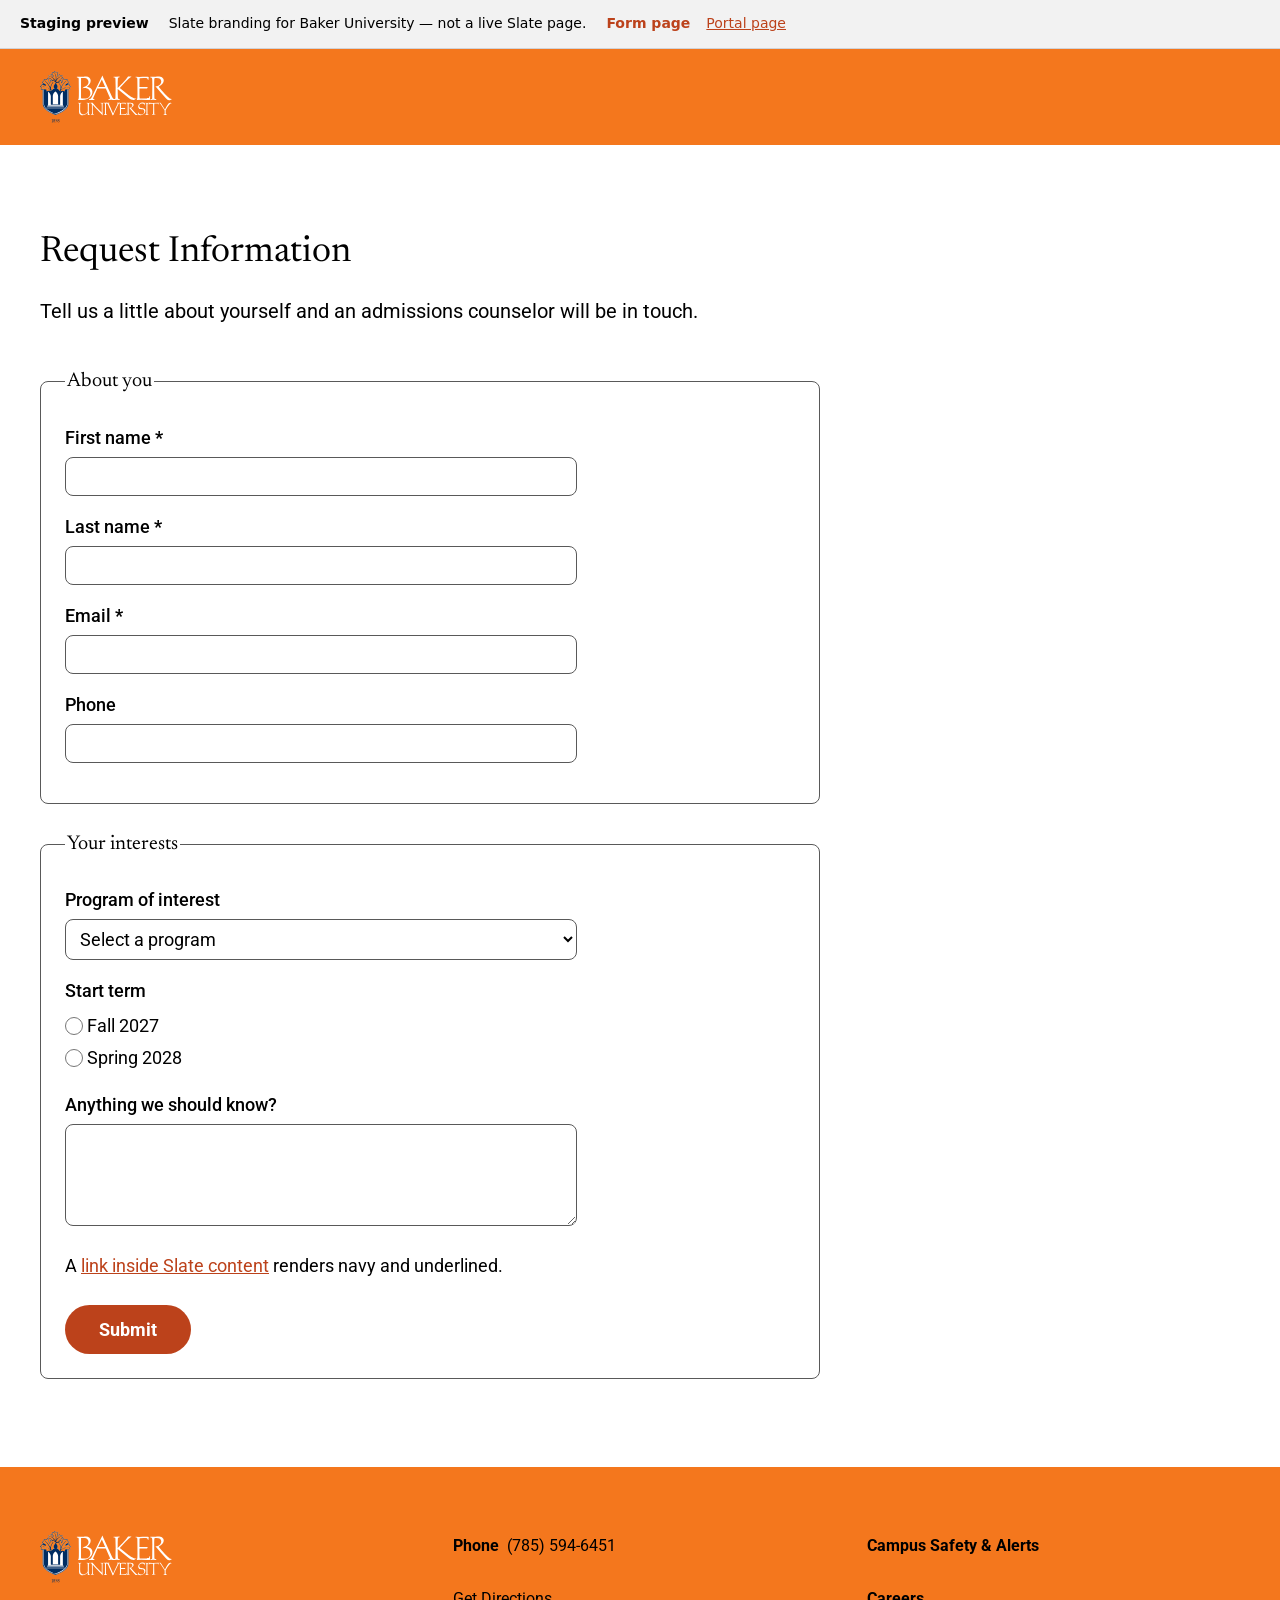
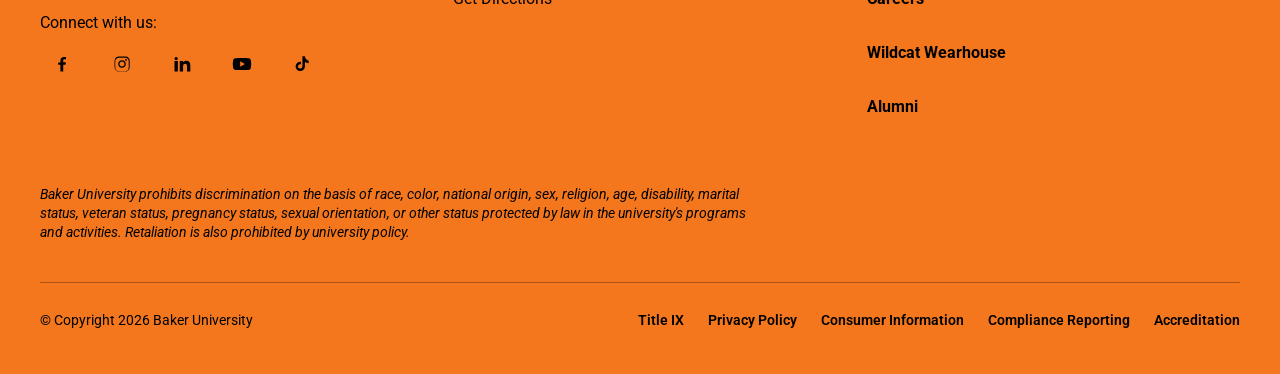
==== commit faafff05: "Take navy out of the staging review bar The bar never ships to Slate, but it sits at the top of ever" ====
--- a/index.html
+++ b/index.html
@@ -19,8 +19,8 @@
     <style>
         .preview-bar {
             font: 500 14px/1.4 system-ui, -apple-system, "Segoe UI", sans-serif;
-            background: #EBEEF9;
-            color: #171F3D;
+            background: #F2F2F2;
+            color: #000000;
             padding: 10px 20px;
             display: flex;
             flex-wrap: wrap;
@@ -31,7 +31,7 @@
         .preview-bar strong { font-weight: 700; }
         .preview-bar nav { display: flex; flex-wrap: wrap; gap: 8px 16px; align-items: center; }
         .preview-bar__group { font-weight: 700; }
-        .preview-bar a { color: #212B56; padding: 4px 0; }
+        .preview-bar a { color: #BC421B; padding: 4px 0; }
         .preview-bar a[aria-current] { text-decoration: none; font-weight: 700; }
         @media print { .preview-bar { display: none; } }
     </style>
--- a/shared/build.css
+++ b/shared/build.css
@@ -902,10 +902,15 @@
     text-decoration: none;
 }
 
+/* The selected tab is Cadmium Orange with a black label, not the Autumn Maple
+   used by the primary buttons. Two reasons: #BC421B is reserved for primary
+   calls to action, so a tab wearing it would compete with the real CTA on the
+   same page; and black on #F4771D is 7.5:1 where white on #BC421B is 5.34:1. */
 #content ul.subtabs li a.selected {
-    background-color: var(--color-orange-deep) !important;
-    color: var(--color-white) !important;
-    border-color: var(--color-orange-deep);
+    background-color: var(--color-orange) !important;
+    color: var(--color-black) !important;
+    border-color: var(--color-orange);
+    font-weight: 700;
 }
 
 #content ul.subtabs li a:hover,
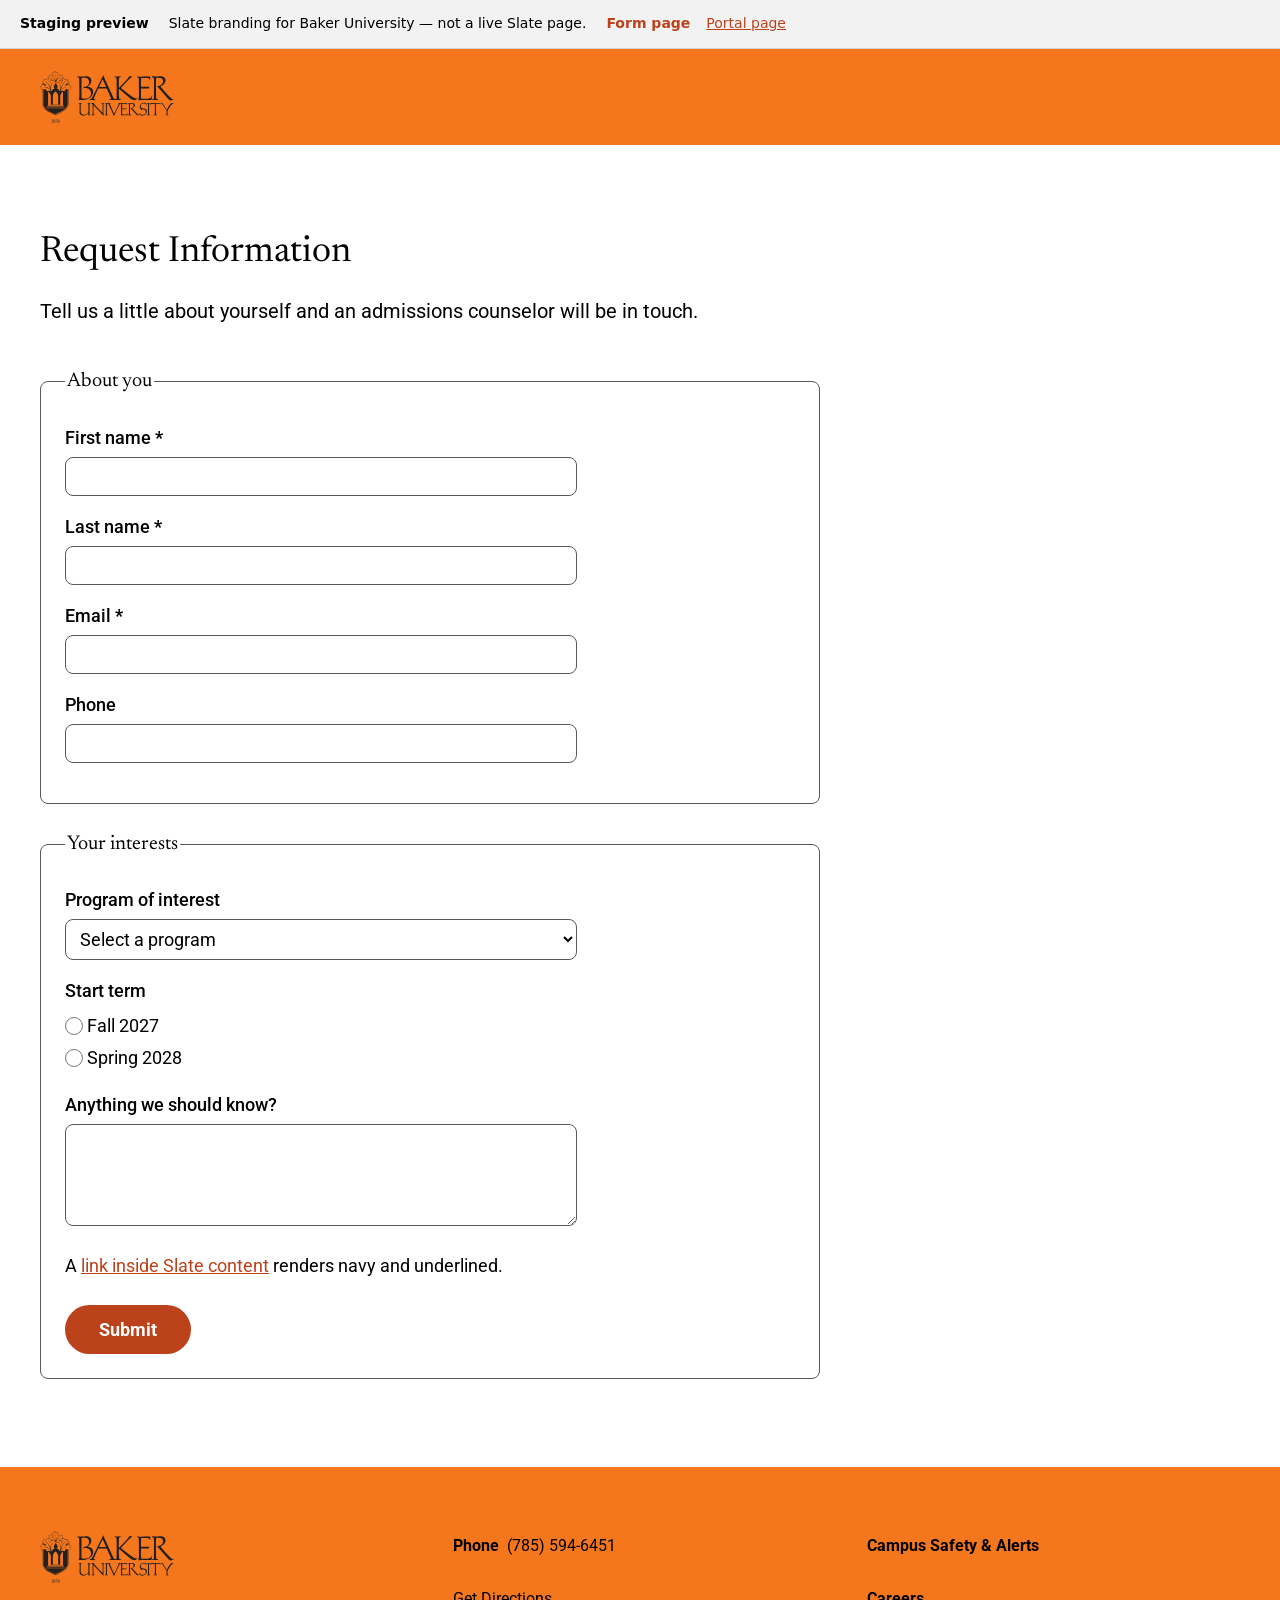
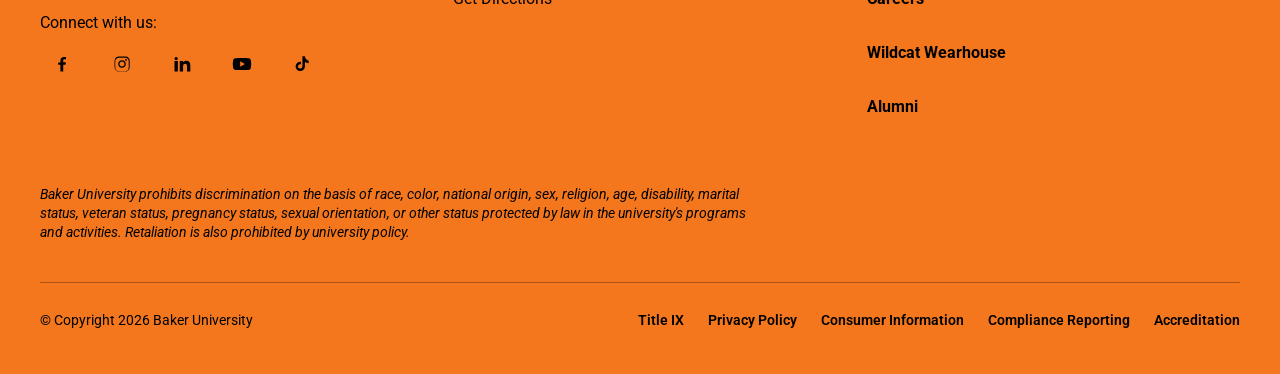
==== commit 3974c022: "Use Baker's one-color black logo on the orange header and footer Extracted from the 2026 brand guide" ====
--- a/index.html
+++ b/index.html
@@ -55,7 +55,7 @@
 <header class="site-header" role="banner">
       <div class="site-header__inner">
         <a class="site-header__brand" href="https://www.bakeru.edu/" aria-label="Baker University home">
-          <img class="site-header__logo" src="images/logo-baker.svg" alt="Baker University" width="132" height="52" />
+          <img class="site-header__logo" src="images/logo-baker-onecolor-black.svg" alt="Baker University" width="134" height="52" />
         </a>
       </div>
     </header>
@@ -134,7 +134,7 @@
 
           <div class="site-footer__brand-col">
             <a class="site-footer__brand" href="https://www.bakeru.edu/" aria-label="Baker University home">
-              <img class="site-footer__logo" src="images/logo-baker.svg" alt="Baker University" width="132" height="52" />
+              <img class="site-footer__logo" src="images/logo-baker-onecolor-black.svg" alt="Baker University" width="134" height="52" />
             </a>
             <p class="site-footer__social-label">Connect with us:</p>
             <nav class="site-footer__social" aria-label="Social media">
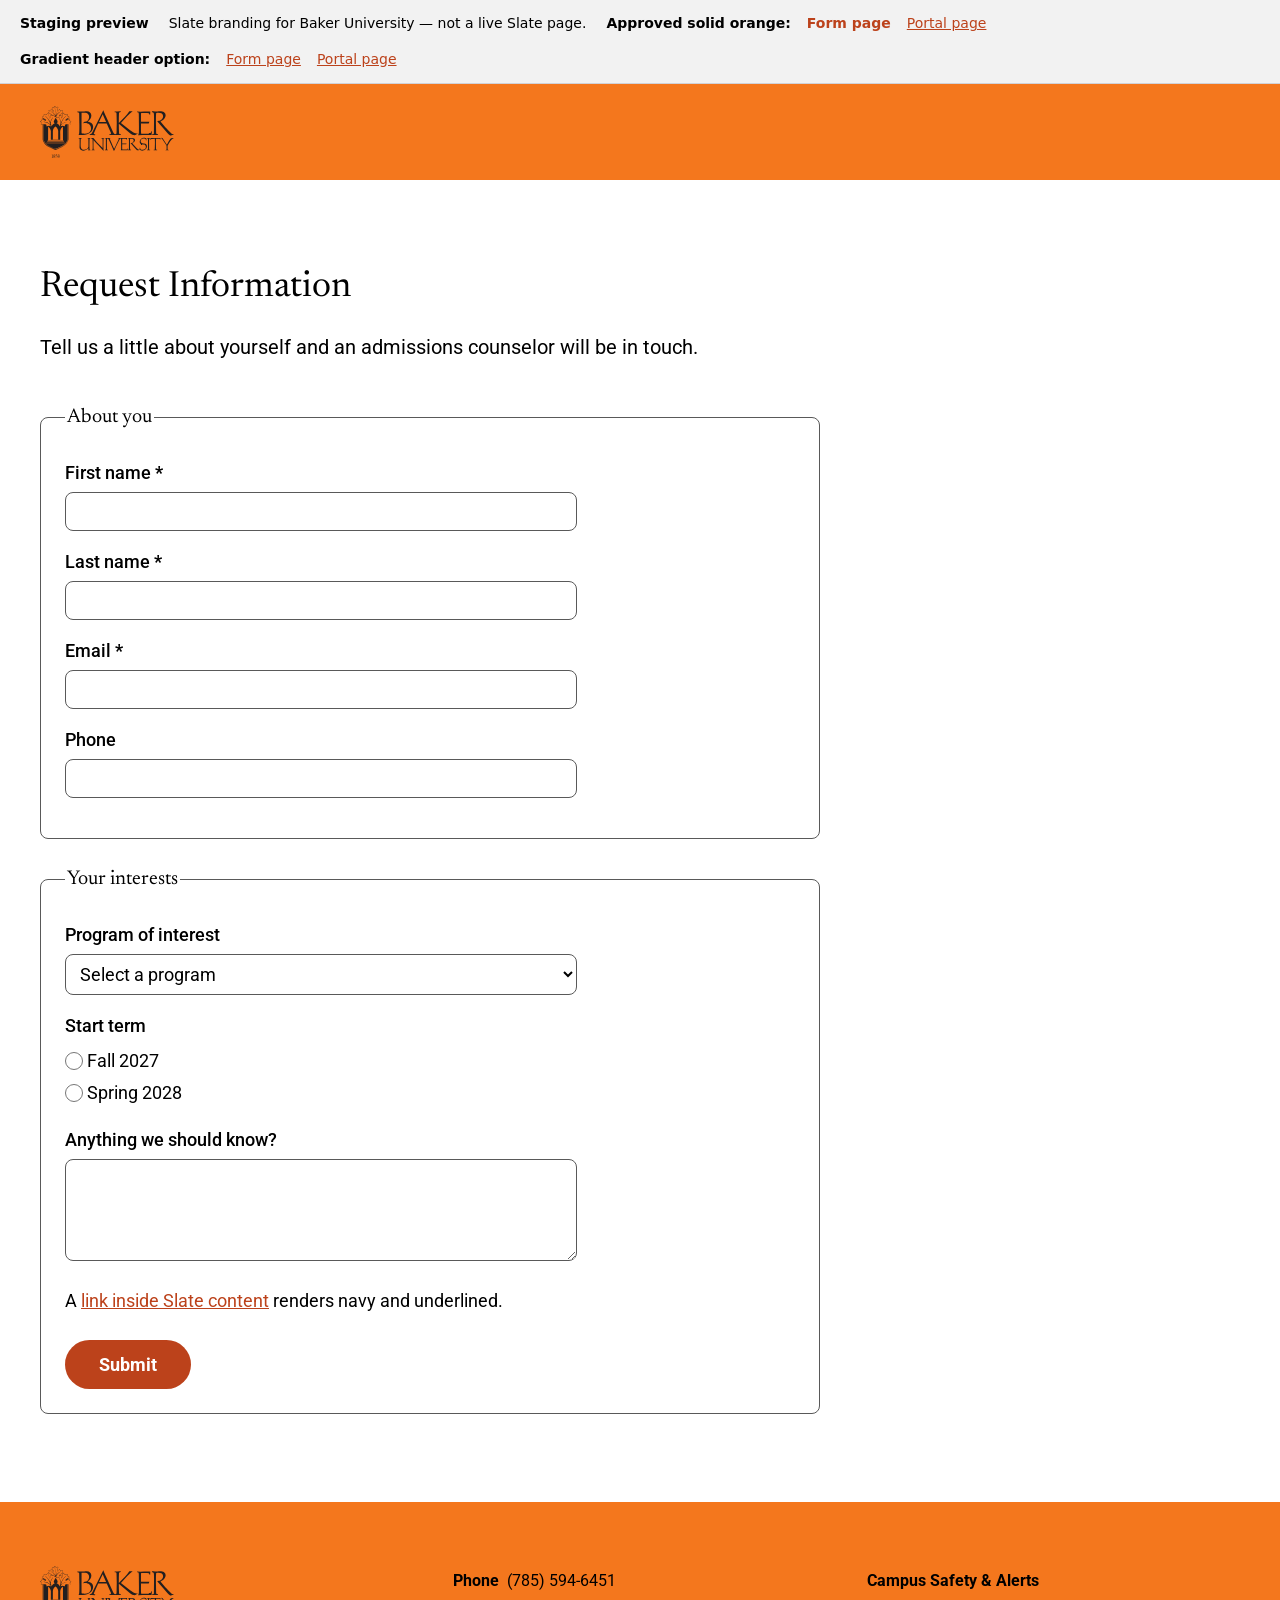
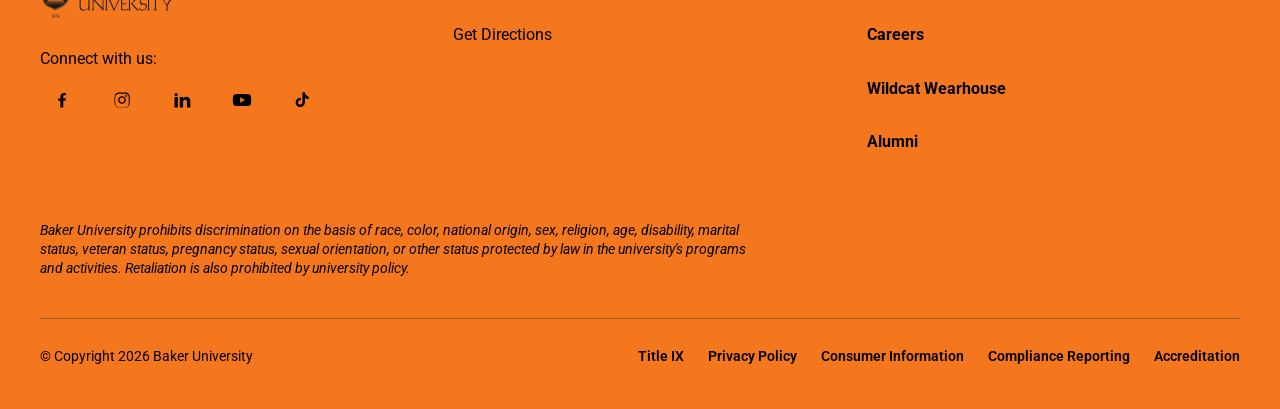
==== commit efaaca9e: "Add gradient header option for review" ====
--- a/index.html
+++ b/index.html
@@ -46,9 +46,15 @@
     <div class="preview-bar">
         <strong>Staging preview</strong>
         <span>Slate branding for Baker University &mdash; not a live Slate page.</span>
-        <nav aria-label="Preview pages">
+        <nav aria-label="Approved solid orange preview pages">
+                <span class="preview-bar__group">Approved solid orange:</span>
                 <a href="index.html" aria-current="page">Form page</a>
                 <a href="portal.html">Portal page</a>
+        </nav>
+        <nav aria-label="Gradient header option preview pages">
+                <span class="preview-bar__group">Gradient header option:</span>
+                <a href="index-gradient.html">Form page</a>
+                <a href="portal-gradient.html">Portal page</a>
         </nav>
     </div>
 
--- a/shared/build.css
+++ b/shared/build.css
@@ -57,6 +57,12 @@
     --color-bg-page:      var(--color-white);
     --color-bg-header:    var(--color-orange);
     --color-bg-footer:    var(--color-orange);
+    /* Gradient header OPTION — not approved. Sampled across the top of Baker's
+       BU26-BG-TIBC-O-9X6-Gradient artwork (2026-10-05), amber to red. Only
+       applied when <body> has class="chrome-gradient"; see section 5. */
+    --gradient-header: linear-gradient(90deg,
+        #FE9401 0%, #FD8F05 12.5%, #FA890A 25%, #F47D0F 37.5%, #E66011 50%,
+        #D8440F 62.5%, #CA290A 75%, #C21404 87.5%, #BE0601 100%);
     --color-divider:      rgba(0, 0, 0, 0.3);
 
     /* Interactive edges. WCAG 1.4.11 wants 3:1 against the adjacent colour for
@@ -347,7 +353,7 @@
 /* ============================================================================
    5. COMPONENTS — site-header
    ----------------------------------------------------------------------------
-   Navy bar, logo only. The live site's mega-menu is deliberately not ported:
+   Orange bar, logo only. The live site's mega-menu is deliberately not ported:
    it depends on the site's JavaScript, weighs ~166KB of markup on its own, and
    every link in it leads away from the form the applicant is in the middle of.
    ============================================================================ */
@@ -356,6 +362,15 @@
     background-color: var(--color-bg-header);
     position: relative;
     z-index: 10;
+}
+
+/* Gradient header option. The logo sits on the amber end, where black is
+   9.2:1; the red end carries no content, which is the only reason this works —
+   black on #BE0601 is ~3.2:1 and would fail for anything placed there. The
+   footer stays solid orange for the same reason: its text spans the full width.
+   Solid orange remains underneath as the fallback colour. */
+.chrome-gradient .site-header {
+    background-image: var(--gradient-header);
 }
 
 .site-header__inner {
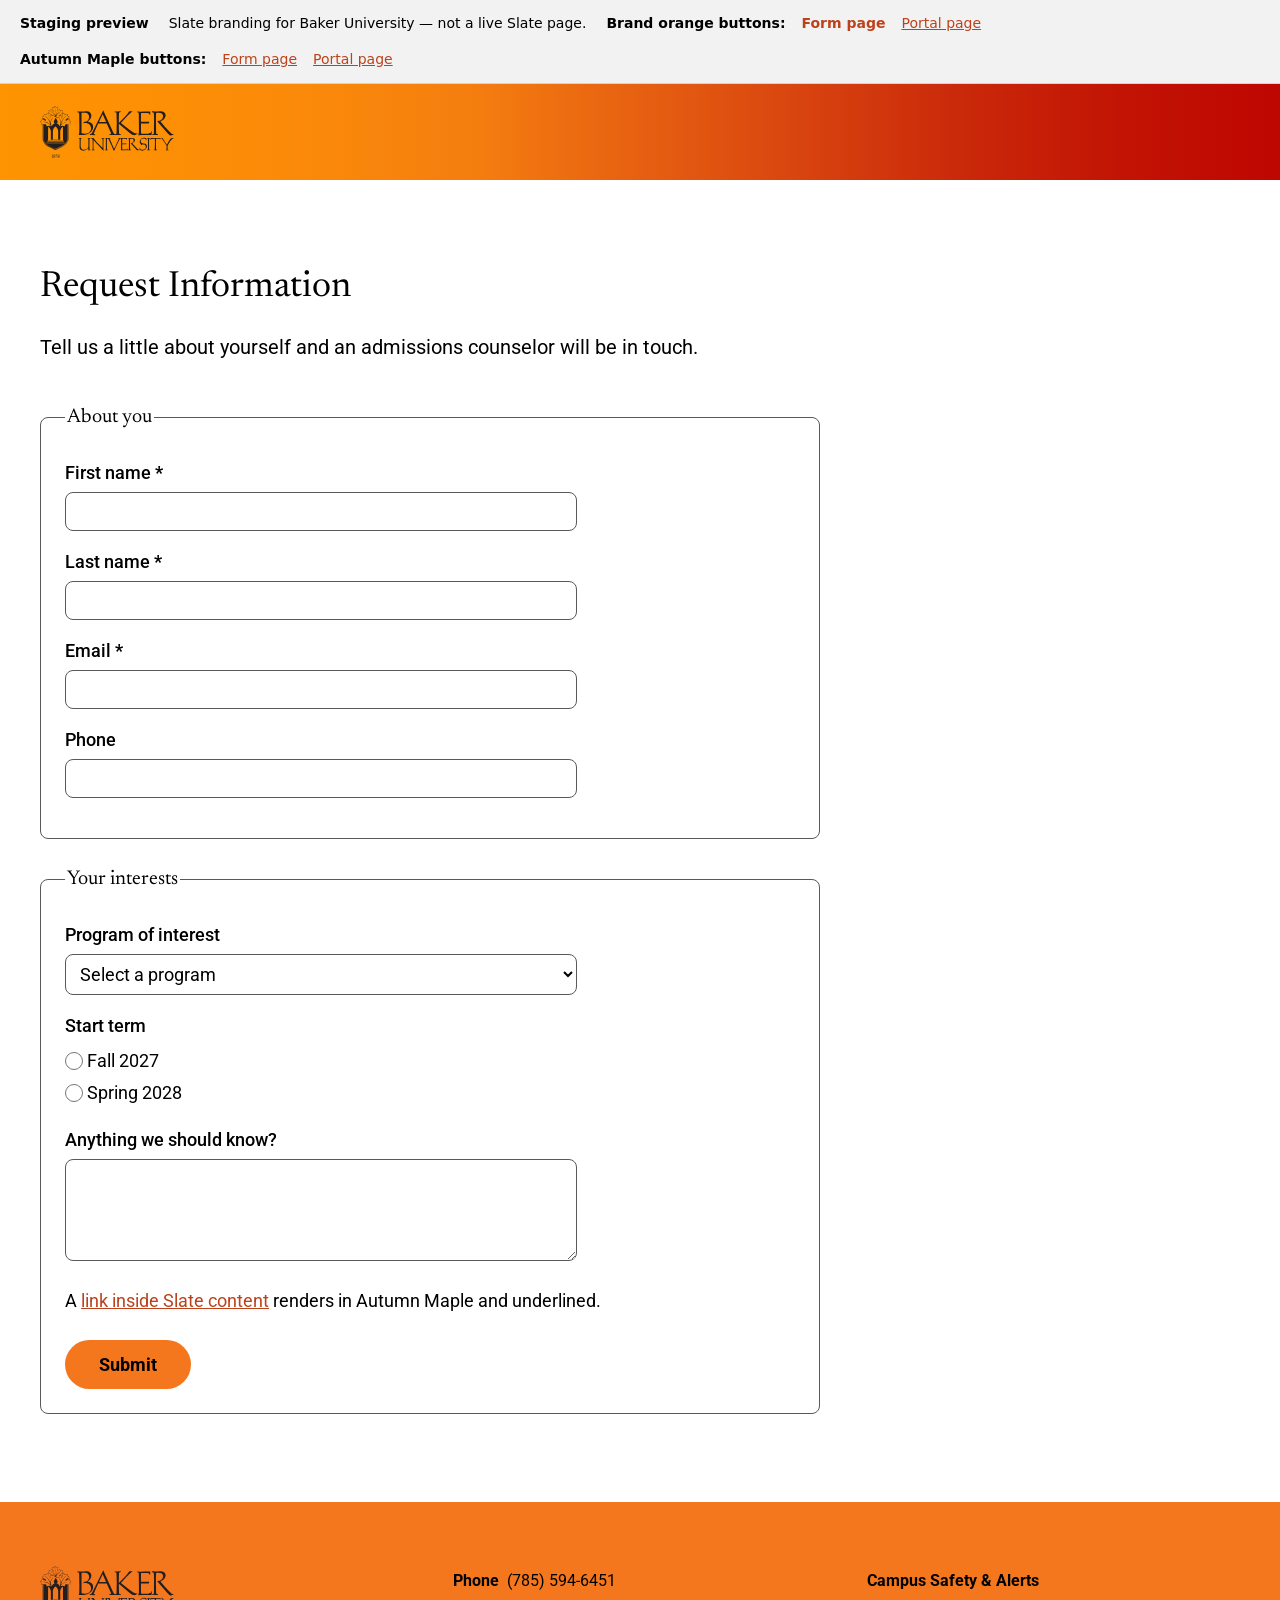
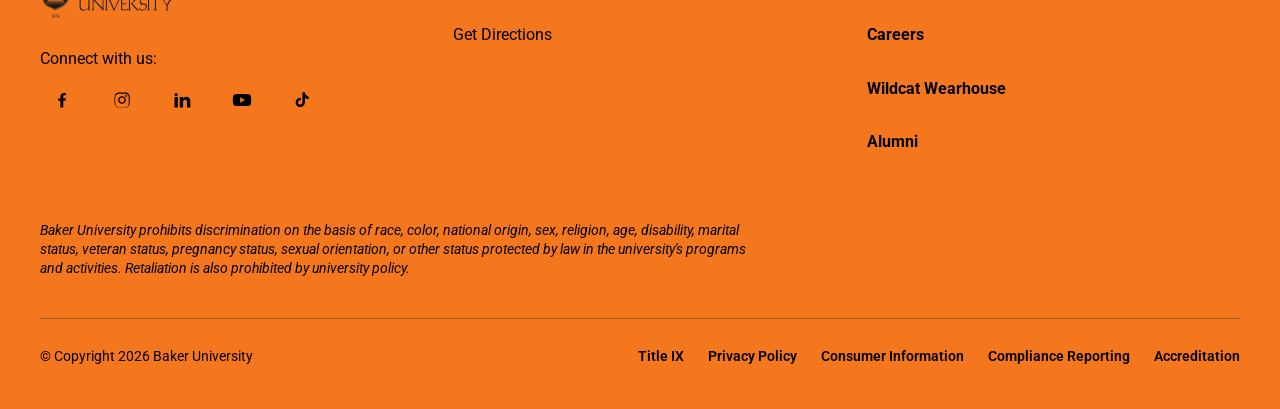
==== commit 0f3fc931: "Make gradient header the default and use brand orange buttons with black labels" ====
--- a/index.html
+++ b/index.html
@@ -46,15 +46,15 @@
     <div class="preview-bar">
         <strong>Staging preview</strong>
         <span>Slate branding for Baker University &mdash; not a live Slate page.</span>
-        <nav aria-label="Approved solid orange preview pages">
-                <span class="preview-bar__group">Approved solid orange:</span>
+        <nav aria-label="Brand orange buttons preview pages">
+                <span class="preview-bar__group">Brand orange buttons:</span>
                 <a href="index.html" aria-current="page">Form page</a>
                 <a href="portal.html">Portal page</a>
         </nav>
-        <nav aria-label="Gradient header option preview pages">
-                <span class="preview-bar__group">Gradient header option:</span>
-                <a href="index-gradient.html">Form page</a>
-                <a href="portal-gradient.html">Portal page</a>
+        <nav aria-label="Autumn Maple buttons preview pages">
+                <span class="preview-bar__group">Autumn Maple buttons:</span>
+                <a href="index-maple.html">Form page</a>
+                <a href="portal-maple.html">Portal page</a>
         </nav>
     </div>
 
@@ -124,7 +124,7 @@
                         <label for="d_notes">Anything we should know?</label>
                         <textarea id="d_notes" name="notes" rows="4" cols="40"></textarea>
                     </div>
-                    <p>A <a href="#">link inside Slate content</a> renders navy and underlined.</p>
+                    <p>A <a href="#">link inside Slate content</a> renders in Autumn Maple and underlined.</p>
                     <button class="default" type="button">Submit</button>
                 </fieldset>
             </form>
--- a/shared/build.css
+++ b/shared/build.css
@@ -24,15 +24,18 @@
 /* ============================================================================
    1. DESIGN TOKENS
    ----------------------------------------------------------------------------
-   The palette is the one Baker approved on 2026-10-02: orange header and
-   footer, orange buttons, black replacing navy throughout.
+   Baker's direction as of 2026-10-12: gradient header (approved 2026-10-11),
+   solid orange footer, brand-orange buttons with black labels, black
+   replacing navy throughout.
 
    Every value here has been checked for contrast, and the notes record which
    ones were constrained by that rather than chosen freely. Full table in
    README.md; the two that matter most:
 
-     black        on Baker Orange #F4771D  =  7.5:1   (was navy at 6.47:1)
-     white        on Autumn Maple #BC421B  =  5.34:1
+     black        on Baker Orange #F4771D  =  7.5:1   buttons, footer, tabs
+     white        on Baker Orange #F4771D  =  2.8:1   — fails AA, not used
+     Baker Orange on white                 =  2.8:1   — fails AA, never text
+     white        on Autumn Maple #BC421B  =  5.34:1  buttons-autumn-maple option
      black        on Autumn Maple #BC421B  =  3.93:1  — fails AA, not used
    ============================================================================ */
 
@@ -57,9 +60,13 @@
     --color-bg-page:      var(--color-white);
     --color-bg-header:    var(--color-orange);
     --color-bg-footer:    var(--color-orange);
-    /* Gradient header OPTION — not approved. Sampled across the top of Baker's
-       BU26-BG-TIBC-O-9X6-Gradient artwork (2026-10-05), amber to red. Only
-       applied when <body> has class="chrome-gradient"; see section 5. */
+    /* Buttons. Brand orange with a black label, as Baker asked on 2026-10-11.
+       The Autumn Maple alternative (white label) is kept as an opt-in class,
+       .buttons-autumn-maple, so both can be compared; see section 6. */
+    --color-button-bg:    var(--color-orange);
+    --color-button-text:  var(--color-black);
+    /* Header gradient, approved 2026-10-11. Sampled across the top of Baker's
+       BU26-BG-TIBC-O-9X6-Gradient artwork (2026-10-05), amber to red. */
     --gradient-header: linear-gradient(90deg,
         #FE9401 0%, #FD8F05 12.5%, #FA890A 25%, #F47D0F 37.5%, #E66011 50%,
         #D8440F 62.5%, #CA290A 75%, #C21404 87.5%, #BE0601 100%);
@@ -122,6 +129,14 @@
     --radius-pill:        9999px;
     --radius-sm:          8px;
     --transition-fast:    150ms ease;
+}
+
+/* Opt-in comparison: Autumn Maple buttons with a white label (5.34:1), the
+   treatment Baker approved on 2026-10-02. Add class="buttons-autumn-maple" to
+   <body> to use it. */
+.buttons-autumn-maple {
+    --color-button-bg:    var(--color-orange-deep);
+    --color-button-text:  var(--color-white);
 }
 
 
@@ -364,12 +379,12 @@
     z-index: 10;
 }
 
-/* Gradient header option. The logo sits on the amber end, where black is
-   9.2:1; the red end carries no content, which is the only reason this works —
-   black on #BE0601 is ~3.2:1 and would fail for anything placed there. The
-   footer stays solid orange for the same reason: its text spans the full width.
-   Solid orange remains underneath as the fallback colour. */
-.chrome-gradient .site-header {
+/* Gradient header. The logo sits on the amber end, where black is 9.2:1; the
+   red end carries no content, which is the only reason this works — black on
+   #BE0601 is ~3.2:1 and would fail for anything placed there. The footer stays
+   solid orange for the same reason: its text spans the full width. Solid
+   orange stays underneath as the fallback colour. */
+.site-header {
     background-image: var(--gradient-header);
 }
 
@@ -829,12 +844,14 @@
     margin: 0 0 var(--space-md);
 }
 
-/* Buttons — pill shaped, Autumn Maple fill, hover inverts to black with an
-   orange label.
-
-   The label is white rather than black: black on #BC421B is 3.93:1, just under
-   the 4.5:1 AA needs for a 16-18px label. White is 5.34:1 and passes. The
-   "no navy, use black" direction is carried everywhere else. */
+/* Buttons — pill shaped, brand orange fill with a black label (7.5:1), hover
+   inverts to black with an orange label (also 7.5:1).
+
+   Baker asked for brand orange with black text on 2026-10-11. Autumn Maple
+   (#BC421B) was their earlier answer to white text failing on brand orange;
+   a black label solves the same problem, so either passes AA. The Maple
+   version is kept in section 1 as .buttons-autumn-maple — black on
+   Maple would be 3.93:1, so that option keeps its white label. */
 button.default,
 button[type=button],
 button[type=submit],
@@ -842,8 +859,8 @@
     padding: 12px 32px;
     border: 2px solid transparent;
     border-radius: var(--radius-pill);
-    background-color: var(--color-orange-deep);
-    color: var(--color-white);
+    background-color: var(--color-button-bg);
+    color: var(--color-button-text);
     font-weight: 700;
     cursor: pointer;
     transition: background-color var(--transition-fast), color var(--transition-fast);
@@ -917,10 +934,9 @@
     text-decoration: none;
 }
 
-/* The selected tab is Cadmium Orange with a black label, not the Autumn Maple
-   used by the primary buttons. Two reasons: #BC421B is reserved for primary
-   calls to action, so a tab wearing it would compete with the real CTA on the
-   same page; and black on #F4771D is 7.5:1 where white on #BC421B is 5.34:1. */
+/* The selected tab is Cadmium Orange with a black label, 7.5:1. It now
+   matches the buttons; the tabs stay smaller and sit in a row of outlined
+   pills, which is what tells them apart from a call to action. */
 #content ul.subtabs li a.selected {
     background-color: var(--color-orange) !important;
     color: var(--color-black) !important;
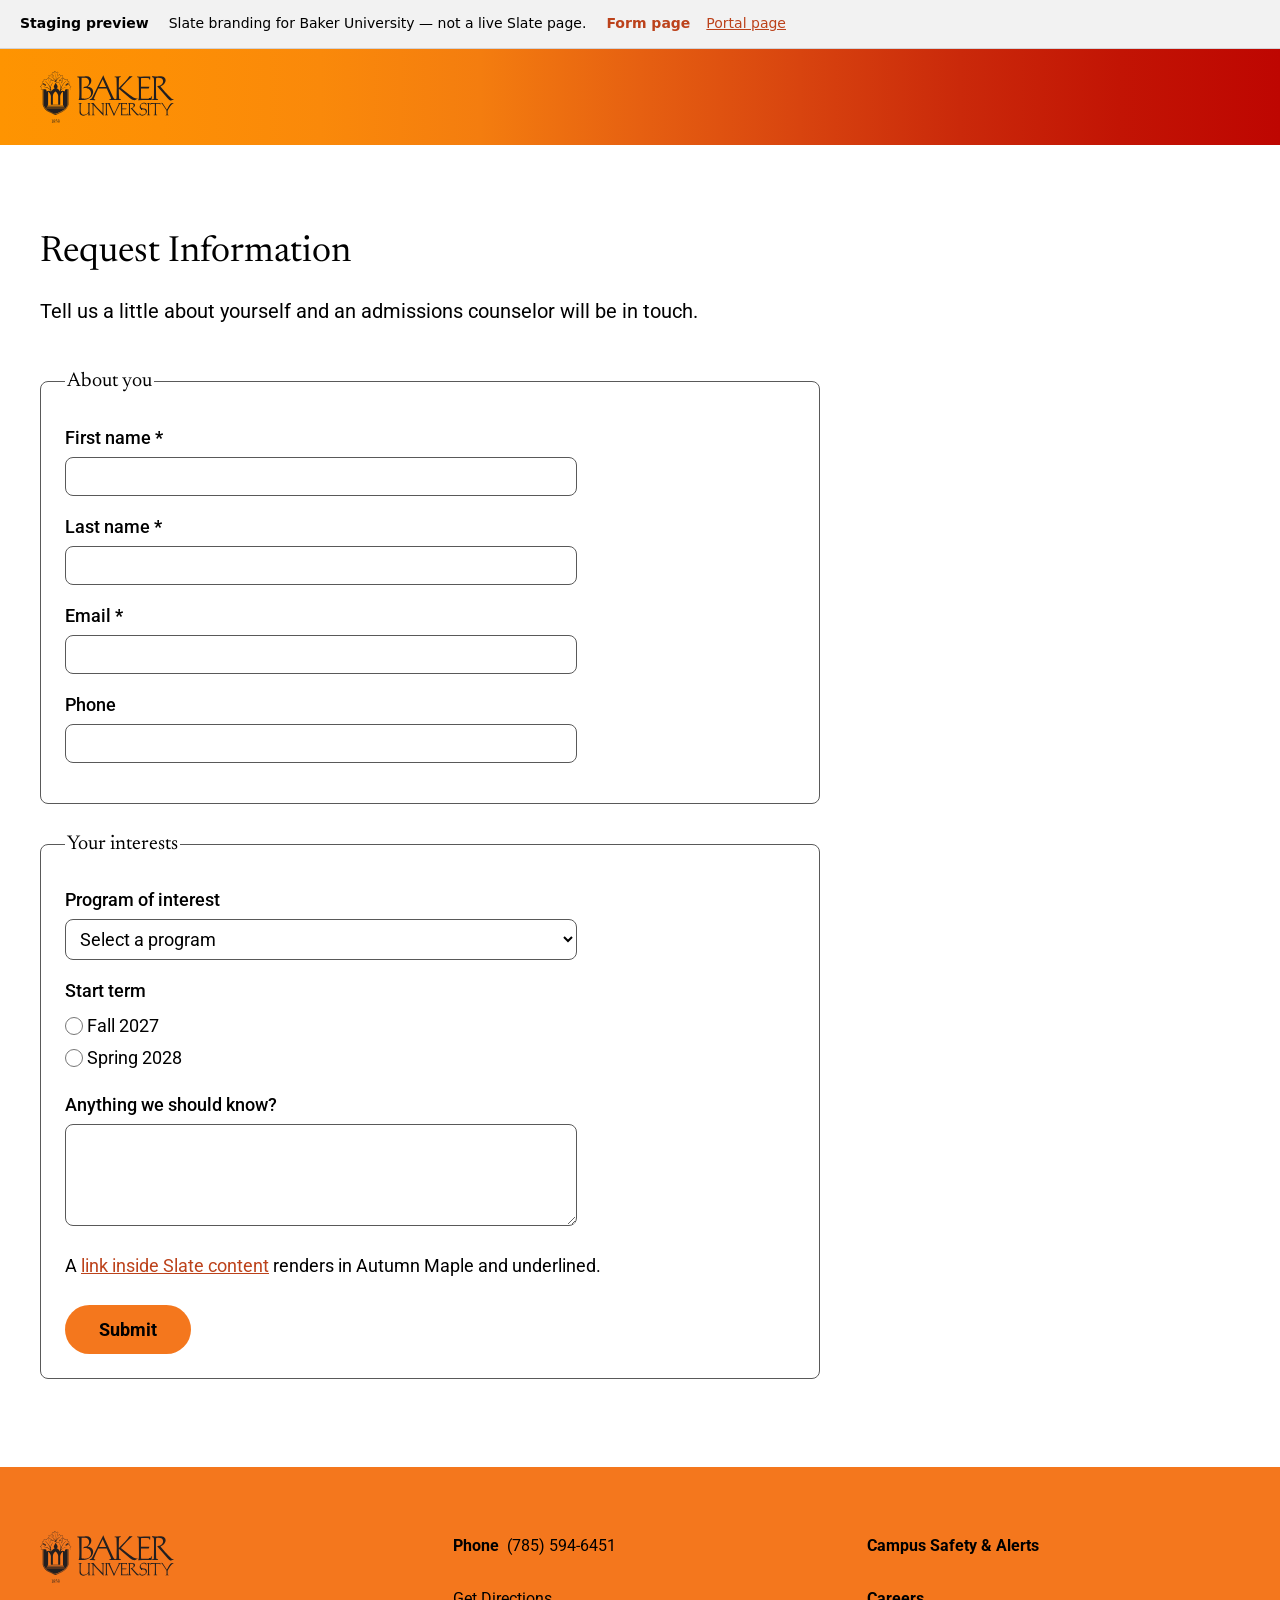
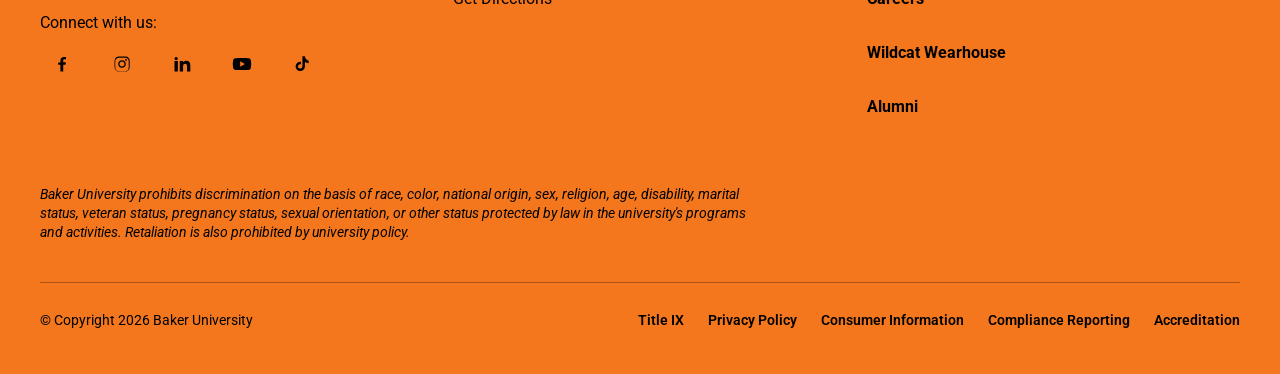
==== commit d7021d69: "Lock in Baker's approved design and prep Slate deploy" ====
--- a/index.html
+++ b/index.html
@@ -46,15 +46,9 @@
     <div class="preview-bar">
         <strong>Staging preview</strong>
         <span>Slate branding for Baker University &mdash; not a live Slate page.</span>
-        <nav aria-label="Brand orange buttons preview pages">
-                <span class="preview-bar__group">Brand orange buttons:</span>
+        <nav aria-label="Preview pages">
                 <a href="index.html" aria-current="page">Form page</a>
                 <a href="portal.html">Portal page</a>
-        </nav>
-        <nav aria-label="Autumn Maple buttons preview pages">
-                <span class="preview-bar__group">Autumn Maple buttons:</span>
-                <a href="index-maple.html">Form page</a>
-                <a href="portal-maple.html">Portal page</a>
         </nav>
     </div>
 
--- a/shared/build.css
+++ b/shared/build.css
@@ -24,9 +24,9 @@
 /* ============================================================================
    1. DESIGN TOKENS
    ----------------------------------------------------------------------------
-   Baker's direction as of 2026-10-12: gradient header (approved 2026-10-11),
-   solid orange footer, brand-orange buttons with black labels, black
-   replacing navy throughout.
+   The design Baker approved on 2026-10-13: gradient header, solid orange
+   footer, brand-orange buttons with black labels, black replacing navy
+   throughout.
 
    Every value here has been checked for contrast, and the notes record which
    ones were constrained by that rather than chosen freely. Full table in
@@ -35,8 +35,7 @@
      black        on Baker Orange #F4771D  =  7.5:1   buttons, footer, tabs
      white        on Baker Orange #F4771D  =  2.8:1   — fails AA, not used
      Baker Orange on white                 =  2.8:1   — fails AA, never text
-     white        on Autumn Maple #BC421B  =  5.34:1  buttons-autumn-maple option
-     black        on Autumn Maple #BC421B  =  3.93:1  — fails AA, not used
+     Autumn Maple #BC421B on white         =  5.34:1  links in content
    ============================================================================ */
 
 :root {
@@ -60,12 +59,10 @@
     --color-bg-page:      var(--color-white);
     --color-bg-header:    var(--color-orange);
     --color-bg-footer:    var(--color-orange);
-    /* Buttons. Brand orange with a black label, as Baker asked on 2026-10-11.
-       The Autumn Maple alternative (white label) is kept as an opt-in class,
-       .buttons-autumn-maple, so both can be compared; see section 6. */
+    /* Buttons. Brand orange with a black label, as Baker asked on 2026-10-11. */
     --color-button-bg:    var(--color-orange);
     --color-button-text:  var(--color-black);
-    /* Header gradient, approved 2026-10-11. Sampled across the top of Baker's
+    /* Header gradient, approved 2026-10-13. Sampled across the top of Baker's
        BU26-BG-TIBC-O-9X6-Gradient artwork (2026-10-05), amber to red. */
     --gradient-header: linear-gradient(90deg,
         #FE9401 0%, #FD8F05 12.5%, #FA890A 25%, #F47D0F 37.5%, #E66011 50%,
@@ -129,14 +126,6 @@
     --radius-pill:        9999px;
     --radius-sm:          8px;
     --transition-fast:    150ms ease;
-}
-
-/* Opt-in comparison: Autumn Maple buttons with a white label (5.34:1), the
-   treatment Baker approved on 2026-10-02. Add class="buttons-autumn-maple" to
-   <body> to use it. */
-.buttons-autumn-maple {
-    --color-button-bg:    var(--color-orange-deep);
-    --color-button-text:  var(--color-white);
 }
 
 
@@ -849,9 +838,8 @@
 
    Baker asked for brand orange with black text on 2026-10-11. Autumn Maple
    (#BC421B) was their earlier answer to white text failing on brand orange;
-   a black label solves the same problem, so either passes AA. The Maple
-   version is kept in section 1 as .buttons-autumn-maple — black on
-   Maple would be 3.93:1, so that option keeps its white label. */
+   a black label solves the same problem. (If the buttons ever go back to
+   Maple, the label must be white: black on Maple is 3.93:1 and fails AA.) */
 button.default,
 button[type=button],
 button[type=submit],
@@ -901,6 +889,13 @@
     z-index: 500;
 }
 
+/* Slate's #global area (sign in / sign out links, floated right by the inline
+   <style> in build.xslt). Spacing carried forward from Baker's previous
+   build.css so the links don't run together. */
+#global li {
+    margin-right: 14px !important;
+}
+
 /* Portfolio / file uploader */
 .plupload_filelist_footer {
     height: 43px !important;
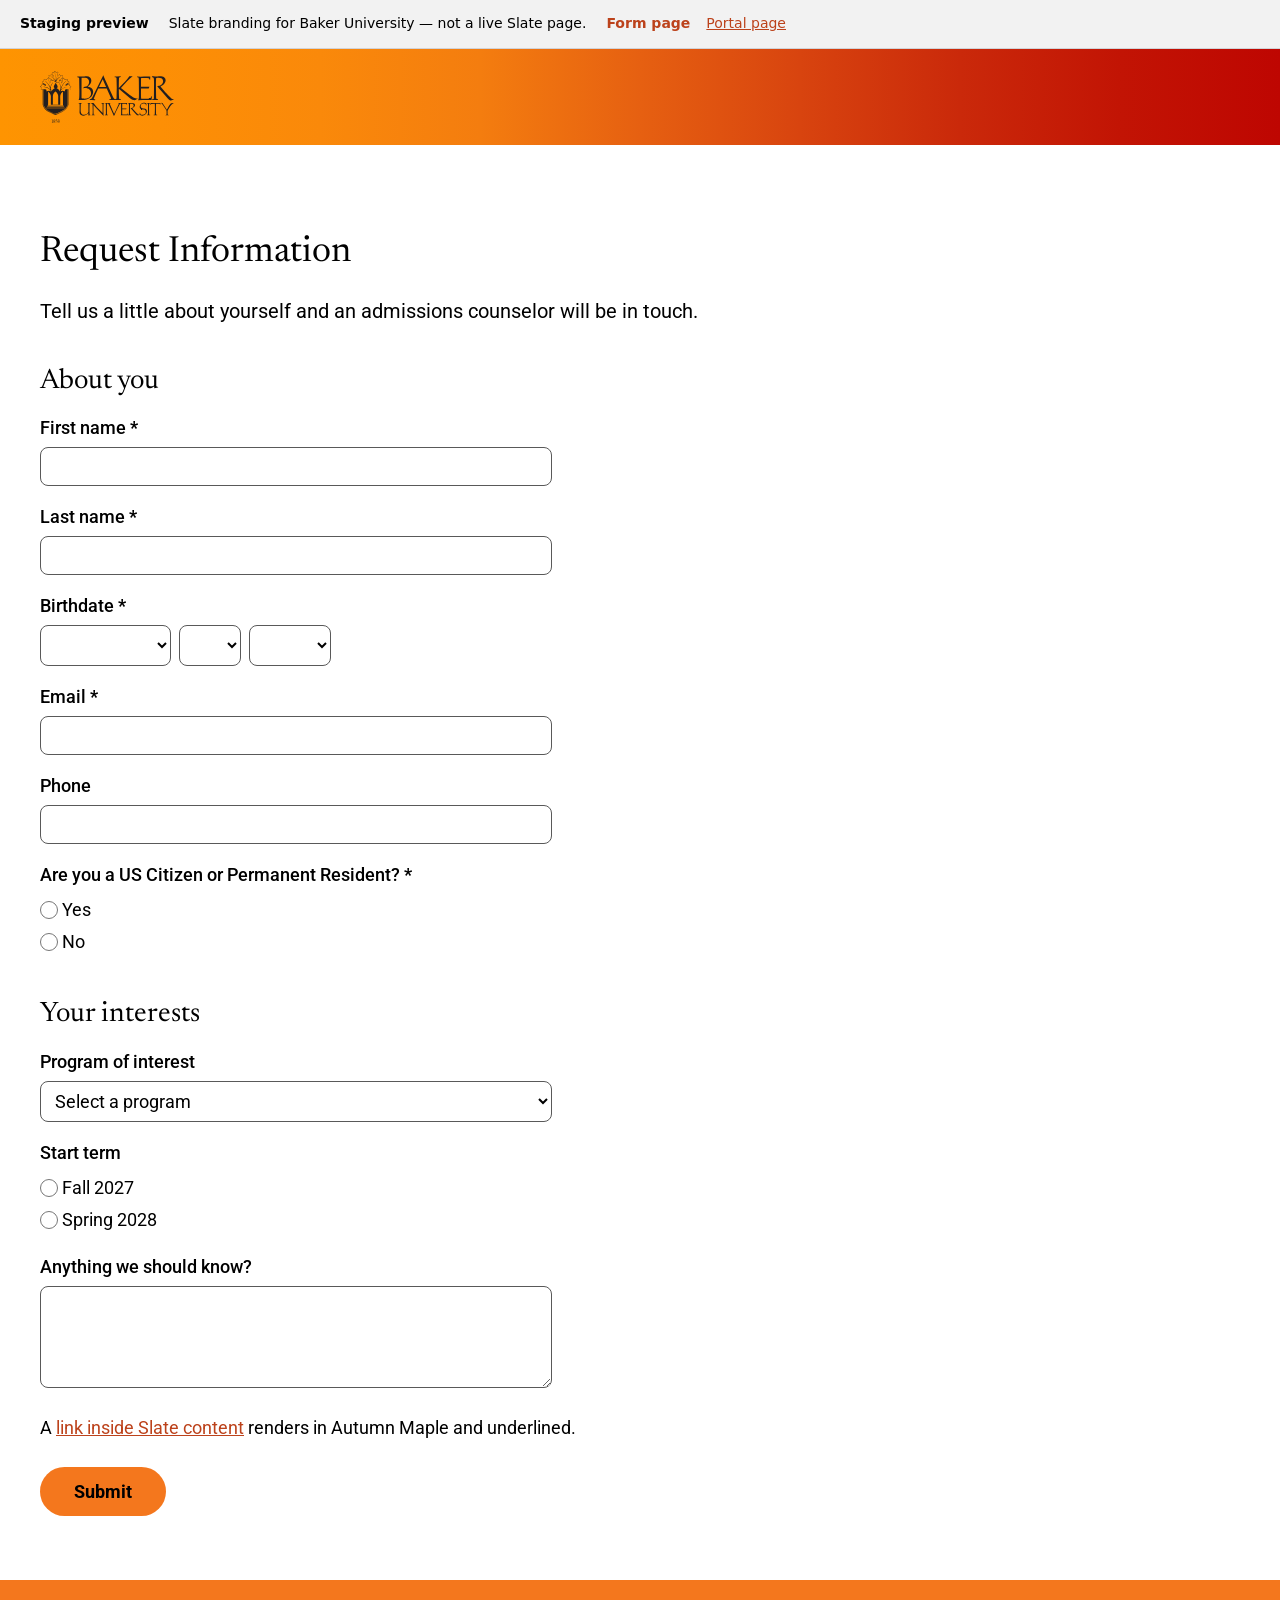
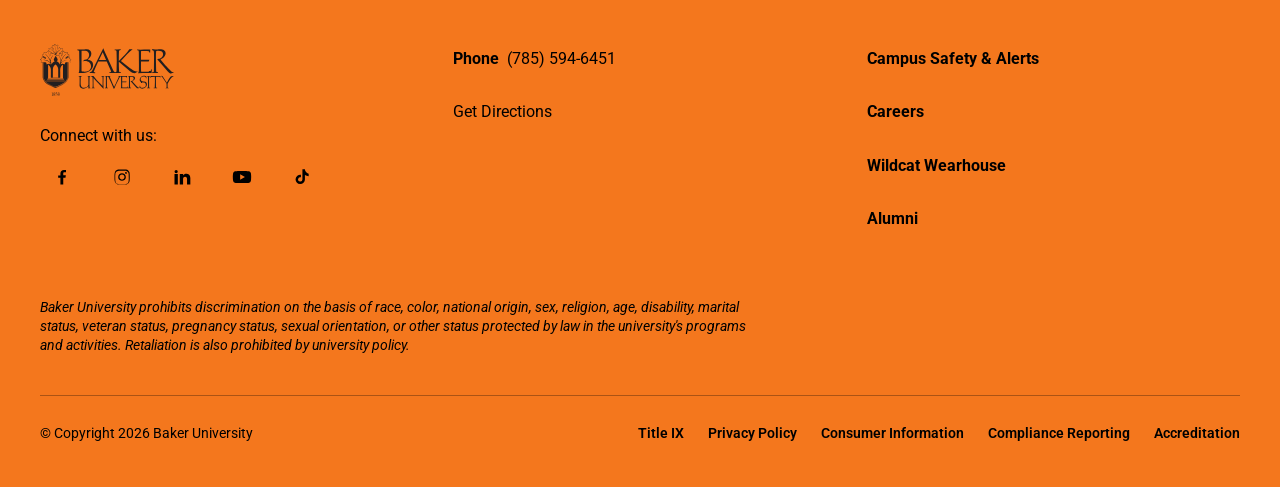
==== commit 1ff50a19: "Remove outline from question fieldsets and put birthdate selects on one row Slate wraps each multi-c" ====
--- a/index.html
+++ b/index.html
@@ -67,7 +67,12 @@
 
             <!-- DEMO CONTENT — staging only, never shipped. Reproduces the markup Slate
                  renders for a form so the client reviews something realistic and the Slate
-                 UI overrides in build.css can be checked before deploy. -->
+                 UI overrides in build.css can be checked before deploy.
+
+                 Multi-control questions (birthdate, radio groups) follow Slate's own
+                 rendering: the .form_question div wraps a <fieldset> whose <legend> is the
+                 question label, with the controls in .form_responses. Slate does not use
+                 fieldsets as section wrappers, so the sections here are plain headings. -->
 
             <div class="slate-form-area__heading">
                 <h1>Request Information</h1>
@@ -75,52 +80,102 @@
             </div>
 
             <form class="default" action="#" onsubmit="return false;">
-                <fieldset>
-                    <legend>About you</legend>
-                    <div class="form_question form_text">
-                        <label for="d_first">First name <span class="required">*</span></label>
-                        <input type="text" id="d_first" name="first" size="30">
-                    </div>
-                    <div class="form_question form_text">
-                        <label for="d_last">Last name <span class="required">*</span></label>
-                        <input type="text" id="d_last" name="last" size="30">
-                    </div>
-                    <div class="form_question form_email">
-                        <label for="d_email">Email <span class="required">*</span></label>
-                        <input type="email" id="d_email" name="email" size="30">
-                    </div>
-                    <div class="form_question form_phone">
-                        <label for="d_phone">Phone</label>
-                        <input type="tel" id="d_phone" name="phone" size="20">
-                    </div>
-                </fieldset>
-
-                <fieldset>
-                    <legend>Your interests</legend>
-                    <div class="form_question form_select">
-                        <label for="d_program">Program of interest</label>
-                        <select id="d_program" name="program">
-                            <option>Select a program</option>
-                            <option>Business</option>
-                            <option>Computer Science &amp; Technology</option>
-                            <option>Education</option>
-                            <option>Nursing</option>
-                        </select>
-                    </div>
-                    <div class="form_question form_radio">
-                        <label>Start term</label>
-                        <ul class="cr">
-                            <li class="cr"><input type="radio" id="d_t1" name="term"> <label class="inline" for="d_t1">Fall 2027</label></li>
-                            <li class="cr"><input type="radio" id="d_t2" name="term"> <label class="inline" for="d_t2">Spring 2028</label></li>
-                        </ul>
-                    </div>
-                    <div class="form_question form_textarea">
-                        <label for="d_notes">Anything we should know?</label>
-                        <textarea id="d_notes" name="notes" rows="4" cols="40"></textarea>
-                    </div>
-                    <p>A <a href="#">link inside Slate content</a> renders in Autumn Maple and underlined.</p>
-                    <button class="default" type="button">Submit</button>
-                </fieldset>
+                <h2>About you</h2>
+                <div class="form_question form_text">
+                    <label for="d_first">First name <span class="required">*</span></label>
+                    <input type="text" id="d_first" name="first" size="30">
+                </div>
+                <div class="form_question form_text">
+                    <label for="d_last">Last name <span class="required">*</span></label>
+                    <input type="text" id="d_last" name="last" size="30">
+                </div>
+                <div class="form_question form_birthdate form_layout_stacked" data-type="birthdate">
+                    <fieldset>
+                        <legend class="form_label">Birthdate <span class="required">*</span></legend>
+                        <div class="form_responses">
+                            <select name="d_bday_m" aria-label="Month" autocomplete="bday-month" required>
+                                <option value=""></option>
+                                <option value="01">January</option>
+                                <option value="02">February</option>
+                                <option value="03">March</option>
+                                <option value="04">April</option>
+                                <option value="05">May</option>
+                                <option value="06">June</option>
+                                <option value="07">July</option>
+                                <option value="08">August</option>
+                                <option value="09">September</option>
+                                <option value="10">October</option>
+                                <option value="11">November</option>
+                                <option value="12">December</option>
+                            </select>
+                            <select name="d_bday_d" aria-label="Day" autocomplete="bday-day" required>
+                                <option value=""></option>
+                                <option>01</option><option>02</option><option>03</option><option>04</option>
+                                <option>05</option><option>06</option><option>07</option><option>08</option>
+                                <option>09</option><option>10</option><option>11</option><option>12</option>
+                                <option>13</option><option>14</option><option>15</option><option>16</option>
+                                <option>17</option><option>18</option><option>19</option><option>20</option>
+                                <option>21</option><option>22</option><option>23</option><option>24</option>
+                                <option>25</option><option>26</option><option>27</option><option>28</option>
+                                <option>29</option><option>30</option><option>31</option>
+                            </select>
+                            <select name="d_bday_y" aria-label="Year" autocomplete="bday-year" required>
+                                <option value=""></option>
+                                <option>2012</option><option>2011</option><option>2010</option>
+                                <option>2009</option><option>2008</option><option>2007</option>
+                                <option>2006</option><option>2005</option><option>2004</option>
+                            </select>
+                        </div>
+                    </fieldset>
+                </div>
+                <div class="form_question form_email">
+                    <label for="d_email">Email <span class="required">*</span></label>
+                    <input type="email" id="d_email" name="email" size="30">
+                </div>
+                <div class="form_question form_phone">
+                    <label for="d_phone">Phone</label>
+                    <input type="tel" id="d_phone" name="phone" size="20">
+                </div>
+                <div class="form_question form_radio form_layout_stacked" data-type="radio">
+                    <fieldset>
+                        <legend class="form_label">Are you a US Citizen or Permanent Resident? <span class="required">*</span></legend>
+                        <div class="form_responses">
+                            <ul class="cr">
+                                <li class="cr"><input type="radio" id="d_cit1" name="citizen" value="1" required> <label class="inline" for="d_cit1">Yes</label></li>
+                                <li class="cr"><input type="radio" id="d_cit2" name="citizen" value="0"> <label class="inline" for="d_cit2">No</label></li>
+                            </ul>
+                        </div>
+                    </fieldset>
+                </div>
+
+                <h2>Your interests</h2>
+                <div class="form_question form_select">
+                    <label for="d_program">Program of interest</label>
+                    <select id="d_program" name="program">
+                        <option>Select a program</option>
+                        <option>Business</option>
+                        <option>Computer Science &amp; Technology</option>
+                        <option>Education</option>
+                        <option>Nursing</option>
+                    </select>
+                </div>
+                <div class="form_question form_radio form_layout_stacked" data-type="radio">
+                    <fieldset>
+                        <legend class="form_label">Start term</legend>
+                        <div class="form_responses">
+                            <ul class="cr">
+                                <li class="cr"><input type="radio" id="d_t1" name="term"> <label class="inline" for="d_t1">Fall 2027</label></li>
+                                <li class="cr"><input type="radio" id="d_t2" name="term"> <label class="inline" for="d_t2">Spring 2028</label></li>
+                            </ul>
+                        </div>
+                    </fieldset>
+                </div>
+                <div class="form_question form_textarea">
+                    <label for="d_notes">Anything we should know?</label>
+                    <textarea id="d_notes" name="notes" rows="4" cols="40"></textarea>
+                </div>
+                <p>A <a href="#">link inside Slate content</a> renders in Autumn Maple and underlined.</p>
+                <button class="default" type="button">Submit</button>
             </form>
 
             </div>
--- a/shared/build.css
+++ b/shared/build.css
@@ -618,12 +618,13 @@
    if a future Slate release breaks one, comment it out rather than deleting it
    — that keeps the history of why it existed.
 
-   IMPORTANT: reconcile this section against Baker's current build.css (in
-   /reference) before handing the files to Charlie. Anything Baker's instance
-   already relies on that is not represented here needs to be carried forward.
+   Reconciled against Baker's previous build.css (in /reference) on
+   2026-10-13: every Slate UI rule their instance relied on is carried here.
    ============================================================================ */
 
-/* Links inside Slate content: Autumn Maple, underlined, going black on hover.
+/* Links inside Slate content, and in Slate's #global bar (the signed-in name
+   and Logout link above the content): Autumn Maple, underlined, going black on
+   hover. Without the #global selectors, Logout falls back to browser blue.
 
    Cadmium Orange is 2.8:1 on white and can never be a text colour. Autumn
    Maple is 5.34:1 and passes, so it carries the orange direction into the body
@@ -631,14 +632,20 @@
    the only thing marking a link (WCAG 1.4.1). */
 #content a,
 #content a:link,
-#content a:visited {
+#content a:visited,
+#global a,
+#global a:link,
+#global a:visited {
     color: var(--color-link);
     text-decoration: underline;
 }
 
 #content a:hover,
 #content a:active,
-#content a:focus-visible {
+#content a:focus-visible,
+#global a:hover,
+#global a:active,
+#global a:focus-visible {
     color: var(--color-black);
     text-decoration: underline;
 }
@@ -726,6 +733,22 @@
     font-weight: 700;
     color: var(--color-text-heading);
     border-bottom-width: 2px;
+}
+
+/* Slate's application landing page ("Returning users" / "First-time users")
+   uses a table.fixed purely for its two-column layout: each cell is an <h2>
+   followed by a line wrapped in <b>. That is layout, not data, so it gets no
+   row rule or cell inset (keeping the headings on the content's left edge),
+   and the line under each heading reads at body weight rather than bold.
+   Scoped to cells that contain an <h2>, so data tables are untouched.
+   Browsers without :has() keep the rule and inset — cosmetic only. */
+#content table.fixed td:has(> h2) {
+    border-bottom: 0;
+    padding-left: 0;
+}
+
+#content table.fixed td > h2 + b {
+    font-weight: inherit;
 }
 
 /* Slate floats the portal sidebar; keep that here so staging matches. */
@@ -765,8 +788,29 @@
     margin-bottom: var(--space-sm);
 }
 
-#content .form_question > label {
+#content .form_question > label,
+#content .form_question .form_label {
     display: block;
+    margin-bottom: var(--space-2xs);
+}
+
+/* Slate wraps each multi-control question (birthdate, radio and checkbox
+   groups) in its own <fieldset> with a <legend class="form_label">. The
+   fieldset is there for screen readers, not as a visual group: it gets no
+   border or inset, so the question sits on the same left edge and rhythm as
+   the single-input questions around it, and the legend reads as a label.
+   min-inline-size stops the fieldset's min-content default from letting
+   wide controls push past the column on a phone. */
+#content fieldset {
+    border: 0;
+    padding: 0;
+    margin: 0;
+    min-inline-size: 0;
+}
+
+#content legend {
+    max-width: 100%;   /* IE/Edge legend wrapping */
+    padding: 0;
     margin-bottom: var(--space-2xs);
 }
 
@@ -813,24 +857,25 @@
 }
 
 #content .form_label,
-#content .form_question > label {
+#content .form_question > label,
+#content .form_question legend {
     font-weight: 500;
 }
 
-#content legend {
-    max-width: 100%;   /* IE/Edge legend wrapping */
-    font-family: var(--font-heading);
-    font-size: var(--fz-h3);
-    color: var(--color-text-heading);
-}
-
-#content fieldset {
-    border: 1px solid var(--color-border-input);
-    border-radius: var(--radius-sm);
-    padding: var(--space-md);
-    /* Browsers give fieldset a default 2px inline margin, which knocks it off
-       the left gutter the heading and chrome share. */
-    margin: 0 0 var(--space-md);
+/* Birthdate is three selects (month, day, year) that belong on one row. The
+   100% width above would stack them, and the whitespace between inline selects
+   then nudged the 2nd and 3rd off the left edge. Slate's own mobile rule
+   already exempts these selects from full width. They wrap only if a phone is
+   too narrow for all three. */
+#content .form_question[class*="form_birthdate"] .form_responses {
+    display: flex;
+    flex-wrap: wrap;
+    gap: var(--space-xs);
+}
+
+#content .form_question[class*="form_birthdate"] select {
+    width: auto;
+    margin: 0;
 }
 
 /* Buttons — pill shaped, brand orange fill with a black label (7.5:1), hover
